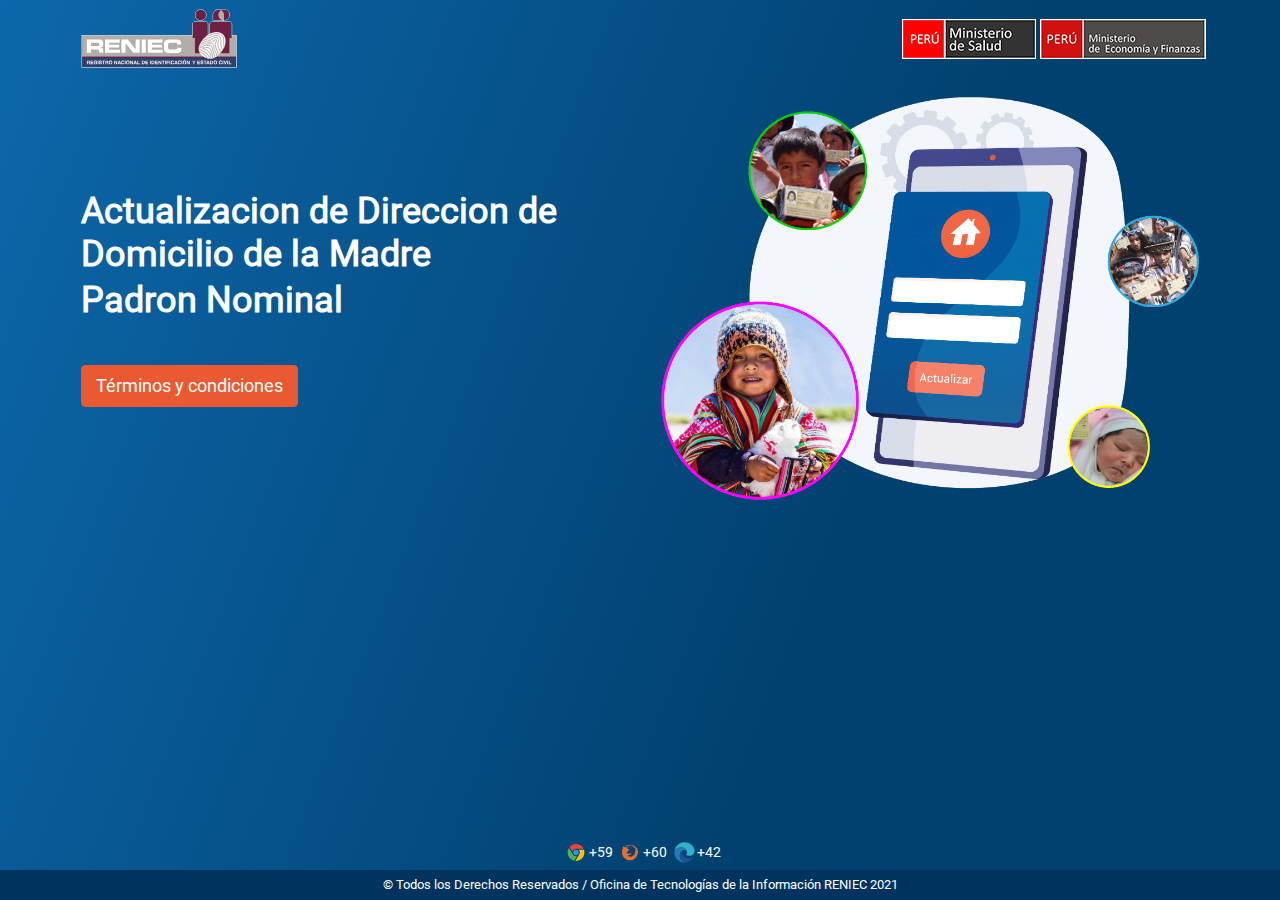
==== index.html @ 808f1bdc "create proyect" ====
<!DOCTYPE html>
<html lang="es">
<head>
    <meta charset="UTF-8">
    <meta name="viewport" content="width=device-width, initial-scale=1, shrink-to-fit=no">
    <meta http-equiv="X-UA-Compatible" content="ie=edge">
    <meta name="description" content="Sistema de Control de Audiencias virtual">
    <title>RENIEC | Desbloqueo de PIN del DNIe</title>
    <link rel="shortcut icon" href="assets/img/favicon.ico" type="image/x-icon">
    <link rel="stylesheet" href="assets/bootstrap-5.0.2/css/bootstrap.min.css">
    <link rel="stylesheet" href="assets/font/css/font-awesome.min.css">
    <link rel="stylesheet" href="assets/style/helper/all.css">
    <link rel="stylesheet" href="assets/style/style.css">
    <script src="assets/bootstrap-5.0.2/js/bootstrap.min.js"></script>
</head>
<body>
<svg version="1.1" xmlns="http://www.w3.org/2000/svg" xmlns:xlink="http://www.w3.org/1999/xlink" style="display:none;">
    <symbol id="logo" viewBox="0 0 158.208 60">
        <g>
            <path fill="none" stroke="#FFFFFF" stroke-width="0.9516" stroke-miterlimit="10" d="M144.859,6.102
                c0-2.949-2.426-5.341-5.416-5.341s-5.439,2.392-5.415,5.341c0.015,1.89,0.067,2.785,0.067,5.279l10.742-0.002
                C144.837,9.447,144.859,8.773,144.859,6.102z M150.469,6.041c0-2.95-2.423-5.34-5.415-5.34s-5.415,2.391-5.415,5.34
                s2.423,5.34,5.415,5.34S150.469,8.99,150.469,6.041z"></path>

            <ellipse fill="none" stroke="#FFFFFF" stroke-width="0.9516" stroke-miterlimit="10" cx="121.423" cy="6.176" rx="5.415" ry="5.34"></ellipse>
            <path fill="none" stroke="#FFFFFF" stroke-width="0.9516" stroke-miterlimit="10" d="M126.152,13.111l0.138-0.005
                c1.284,0,2.323,1.026,2.323,2.293c0,0.125-0.008,0.249-0.027,0.369v11.44l2.299-1.493V15.581c-0.006-0.063-0.008-0.128-0.008-0.191
                c0-1.268,1.041-2.294,2.326-2.294c0.072,0,0.146,0.004,0.22,0.01l17.061-0.008c1.302,0.034,2.344,1.092,2.344,2.385v14.113h-2.296
                l-0.018,15.368l-34.941-0.01V29.532h-2.31v-13.79c-0.008-0.082-0.013-0.166-0.013-0.249c0-0.112-0.001-0.222,0.013-0.332
                c0.16-1.127,1.131-2.003,2.31-2.047L126.152,13.111z"></path>

            <rect x="0.968" y="26.897" fill="none" stroke="#FFFFFF" stroke-width="0.7196" stroke-miterlimit="10" width="156.509" height="32.352"></rect>
            <rect x="1.178" y="49.816" fill-rule="evenodd" clip-rule="evenodd" fill="#2E406B" width="156.083" height="9.272"></rect>
            <rect x="1.177" y="27.119" fill-rule="evenodd" clip-rule="evenodd" fill="#B2ADA8" width="156.09" height="21.373"></rect>
            <path fill-rule="evenodd" clip-rule="evenodd" fill="#FFFFFF" d="M6.012,56.057H6.76v-1.411h0.789c0.565,0,0.596,0.192,0.596,0.683
                c0,0.371,0.031,0.557,0.082,0.729h0.845v-0.096c-0.164-0.061-0.164-0.189-0.164-0.717c0-0.672-0.162-0.784-0.463-0.915
                c0.362-0.12,0.565-0.46,0.565-0.856c0-0.311-0.178-1.02-1.15-1.02H6.012V56.057z M6.76,54.039v-0.964h0.951
                c0.449,0,0.535,0.282,0.535,0.472c0,0.355-0.194,0.492-0.59,0.492H6.76z"></path>
            <polygon fill-rule="evenodd" clip-rule="evenodd" fill="#FFFFFF" points="12.357,53.091 10.419,53.091 10.419,53.848
                12.201,53.848 12.201,54.484 10.419,54.484 10.419,55.418 12.444,55.418 12.444,56.057 9.67,56.057 9.67,52.453 12.357,52.453 	"></polygon>
            <path fill-rule="evenodd" clip-rule="evenodd" fill="#FFFFFF" d="M14.764,54.115h1.527v1.941h-0.509l-0.077-0.453
                c-0.192,0.222-0.473,0.548-1.14,0.548c-0.88,0-1.68-0.622-1.68-1.888c0-0.983,0.555-1.91,1.787-1.905
                c1.119,0,1.563,0.717,1.603,1.215h-0.762c0-0.142-0.26-0.593-0.8-0.593c-0.543,0-1.048,0.371-1.048,1.293
                c0,0.986,0.543,1.24,1.063,1.24c0.169,0,0.728-0.065,0.886-0.793h-0.851V54.115z"></path>
            <rect x="16.932" y="52.453" fill-rule="evenodd" clip-rule="evenodd" fill="#FFFFFF" width="0.764" height="3.604"></rect>
            <path fill-rule="evenodd" clip-rule="evenodd" fill="#FFFFFF" d="M18.937,54.948c0.006,0.199,0.107,0.581,0.774,0.581
                c0.361,0,0.763-0.085,0.763-0.468c0-0.281-0.274-0.356-0.661-0.445l-0.392-0.091c-0.591-0.136-1.161-0.267-1.161-1.059
                c0-0.402,0.219-1.108,1.405-1.108c1.119,0,1.419,0.722,1.424,1.163h-0.732c-0.021-0.159-0.082-0.541-0.748-0.541
                c-0.291,0-0.636,0.104-0.636,0.431c0,0.28,0.234,0.342,0.387,0.377l0.89,0.215c0.499,0.122,0.957,0.321,0.957,0.969
                c0,1.085-1.119,1.18-1.439,1.18c-1.333,0-1.562-0.757-1.562-1.203H18.937z"></path>
            <polygon fill-rule="evenodd" clip-rule="evenodd" fill="#FFFFFF" points="23.324,56.057 22.56,56.057 22.56,53.091 21.456,53.091
                21.456,52.453 24.428,52.453 24.428,53.091 23.324,53.091 	"></polygon>
            <path fill-rule="evenodd" clip-rule="evenodd" fill="#FFFFFF" d="M24.866,56.057h0.748v-1.411h0.789
                c0.564,0,0.596,0.192,0.596,0.683c0,0.371,0.031,0.557,0.082,0.729h0.844v-0.096c-0.164-0.061-0.164-0.189-0.164-0.717
                c0-0.672-0.163-0.784-0.463-0.915c0.361-0.12,0.565-0.46,0.565-0.856c0-0.311-0.178-1.02-1.15-1.02h-1.847V56.057z M25.614,54.039
                v-0.964h0.952c0.448,0,0.534,0.282,0.534,0.472c0,0.355-0.193,0.492-0.59,0.492H25.614z"></path>
            <path fill-rule="evenodd" clip-rule="evenodd" fill="#FFFFFF" d="M28.259,54.255c0,1.691,1.273,1.896,1.755,1.896
                c0.484,0,1.757-0.205,1.757-1.896s-1.273-1.896-1.757-1.896C29.532,52.358,28.259,52.563,28.259,54.255 M29.022,54.255
                c0-1.01,0.581-1.26,0.992-1.26c0.413,0,0.992,0.25,0.992,1.26s-0.579,1.259-0.992,1.259C29.603,55.514,29.022,55.265,29.022,54.255
                z"></path>
            <polygon fill-rule="evenodd" clip-rule="evenodd" fill="#FFFFFF" points="35.995,52.453 36.707,52.453 36.707,56.057
                35.944,56.057 34.453,53.488 34.442,53.488 34.442,56.057 33.729,56.057 33.729,52.453 34.534,52.453 35.984,54.962 35.995,54.962
                    "></polygon>
            <path fill-rule="evenodd" clip-rule="evenodd" fill="#FFFFFF" d="M38.197,55.313h1.35l0.233,0.744h0.83l-1.288-3.604h-0.88
                l-1.304,3.604h0.805L38.197,55.313z M38.869,53.265h0.01l0.453,1.427h-0.932L38.869,53.265z"></path>
            <path fill-rule="evenodd" clip-rule="evenodd" fill="#FFFFFF" d="M43.209,53.631c-0.061-0.215-0.178-0.622-0.809-0.622
                c-0.366,0-0.906,0.241-0.906,1.261c0,0.647,0.26,1.23,0.906,1.23c0.422,0,0.717-0.235,0.809-0.678h0.763
                c-0.152,0.781-0.672,1.329-1.587,1.329c-0.972,0-1.669-0.646-1.669-1.893c0-1.26,0.737-1.9,1.678-1.9
                c1.096,0,1.538,0.742,1.578,1.272H43.209z"></path>
            <rect x="44.477" y="52.453" fill-rule="evenodd" clip-rule="evenodd" fill="#FFFFFF" width="0.764" height="3.604"></rect>
            <path fill-rule="evenodd" clip-rule="evenodd" fill="#FFFFFF" d="M45.774,54.255c0,1.691,1.272,1.896,1.756,1.896
                c0.482,0,1.756-0.205,1.756-1.896s-1.274-1.896-1.756-1.896C47.046,52.358,45.774,52.563,45.774,54.255 M46.538,54.255
                c0-1.01,0.579-1.26,0.993-1.26c0.413,0,0.992,0.25,0.992,1.26s-0.579,1.259-0.992,1.259C47.117,55.514,46.538,55.265,46.538,54.255
                z"></path>
            <polygon fill-rule="evenodd" clip-rule="evenodd" fill="#FFFFFF" points="52.109,52.453 52.822,52.453 52.822,56.057
                52.059,56.057 50.568,53.488 50.558,53.488 50.558,56.057 49.845,56.057 49.845,52.453 50.65,52.453 52.1,54.962 52.109,54.962
                "></polygon>
            <path fill-rule="evenodd" clip-rule="evenodd" fill="#FFFFFF" d="M54.313,55.313h1.348l0.234,0.744h0.83l-1.287-3.604h-0.88
                l-1.301,3.604h0.803L54.313,55.313z M54.985,53.265h0.009l0.452,1.427h-0.931L54.985,53.265z"></path>
            <polygon fill-rule="evenodd" clip-rule="evenodd" fill="#FFFFFF" points="57.961,55.402 59.779,55.402 59.779,56.057
                57.198,56.057 57.198,52.453 57.961,52.453 	"></polygon>
            <path fill-rule="evenodd" clip-rule="evenodd" fill="#FFFFFF" d="M61.691,56.057h1.583c1.206,0,1.517-1.114,1.517-1.887
                c0-0.682-0.255-1.717-1.487-1.717h-1.613V56.057z M62.439,53.075h0.733c0.326,0,0.839,0.087,0.839,1.149
                c0,0.593-0.208,1.21-0.829,1.21h-0.744V53.075z"></path>
            <polygon fill-rule="evenodd" clip-rule="evenodd" fill="#FFFFFF" points="68.037,53.091 66.097,53.091 66.097,53.848
                67.878,53.848 67.878,54.484 66.097,54.484 66.097,55.418 68.123,55.418 68.123,56.057 65.351,56.057 65.351,52.453 68.037,52.453
                    "></polygon>
            <rect x="70.067" y="52.453" fill-rule="evenodd" clip-rule="evenodd" fill="#FFFFFF" width="0.763" height="3.604"></rect>
            <path fill-rule="evenodd" clip-rule="evenodd" fill="#FFFFFF" d="M71.527,56.057h1.584c1.205,0,1.515-1.114,1.515-1.887
                c0-0.682-0.254-1.717-1.486-1.717h-1.613V56.057z M72.275,53.075h0.732c0.327,0,0.841,0.087,0.841,1.149
                c0,0.593-0.209,1.21-0.829,1.21h-0.744V53.075z"></path>
            <polygon fill-rule="evenodd" clip-rule="evenodd" fill="#FFFFFF" points="77.873,53.091 75.935,53.091 75.935,53.848
                77.715,53.848 77.715,54.484 75.935,54.484 75.935,55.418 77.959,55.418 77.959,56.057 75.187,56.057 75.187,52.453 77.873,52.453
                    "></polygon>
            <polygon fill-rule="evenodd" clip-rule="evenodd" fill="#FFFFFF" points="80.794,52.453 81.506,52.453 81.506,56.057
                80.743,56.057 79.25,53.488 79.242,53.488 79.242,56.057 78.53,56.057 78.53,52.453 79.333,52.453 80.785,54.962 80.794,54.962
                "></polygon>
            <polygon fill-rule="evenodd" clip-rule="evenodd" fill="#FFFFFF" points="83.777,56.057 83.012,56.057 83.012,53.091
                81.909,53.091 81.909,52.453 84.879,52.453 84.879,53.091 83.777,53.091 	"></polygon>
            <rect x="85.255" y="52.453" fill-rule="evenodd" clip-rule="evenodd" fill="#FFFFFF" width="0.765" height="3.604"></rect>
            <polygon fill-rule="evenodd" clip-rule="evenodd" fill="#FFFFFF" points="87.48,56.057 86.716,56.057 86.716,52.453 89.317,52.453
                89.317,53.091 87.48,53.091 87.48,53.902 89.088,53.902 89.088,54.54 87.48,54.54 	"></polygon>
            <rect x="89.75" y="52.453" fill-rule="evenodd" clip-rule="evenodd" fill="#FFFFFF" width="0.764" height="3.604"></rect>
            <path fill-rule="evenodd" clip-rule="evenodd" fill="#FFFFFF" d="M93.541,53.631c-0.06-0.215-0.179-0.622-0.809-0.622
                c-0.366,0-0.905,0.241-0.905,1.261c0,0.647,0.26,1.23,0.905,1.23c0.421,0,0.719-0.235,0.809-0.678h0.765
                c-0.155,0.781-0.674,1.329-1.59,1.329c-0.97,0-1.668-0.646-1.668-1.893c0-1.26,0.737-1.9,1.679-1.9
                c1.094,0,1.537,0.742,1.579,1.272H93.541z"></path>
            <path fill-rule="evenodd" clip-rule="evenodd" fill="#FFFFFF" d="M95.642,55.313h1.348l0.236,0.744h0.828l-1.287-3.604h-0.881
                l-1.303,3.604h0.804L95.642,55.313z M96.314,53.265h0.011l0.45,1.427h-0.93L96.314,53.265z"></path>
            <path fill-rule="evenodd" clip-rule="evenodd" fill="#FFFFFF" d="M100.654,53.631c-0.062-0.215-0.178-0.622-0.809-0.622
                c-0.366,0-0.906,0.241-0.906,1.261c0,0.647,0.261,1.23,0.906,1.23c0.422,0,0.719-0.235,0.809-0.678h0.764
                c-0.152,0.781-0.671,1.329-1.588,1.329c-0.972,0-1.67-0.646-1.67-1.893c0-1.26,0.74-1.9,1.681-1.9c1.095,0,1.536,0.742,1.577,1.272
                H100.654z"></path>
            <rect x="101.921" y="52.453" fill-rule="evenodd" clip-rule="evenodd" fill="#FFFFFF" width="0.762" height="3.604"></rect>
            <path fill-rule="evenodd" clip-rule="evenodd" fill="#FFFFFF" d="M105.941,51.358h-0.782l-0.479,0.734h0.515L105.941,51.358z
                 M103.22,54.255c0,1.691,1.271,1.896,1.754,1.896c0.483,0,1.756-0.205,1.756-1.896s-1.272-1.896-1.756-1.896
                C104.492,52.358,103.22,52.563,103.22,54.255z M103.984,54.255c0-1.01,0.577-1.26,0.99-1.26c0.412,0,0.991,0.25,0.991,1.26
                s-0.579,1.259-0.991,1.259C104.561,55.514,103.984,55.265,103.984,54.255z"></path>
            <polygon fill-rule="evenodd" clip-rule="evenodd" fill="#FFFFFF" points="109.554,52.453 110.267,52.453 110.267,56.057
                109.503,56.057 108.013,53.488 108,53.488 108,56.057 107.29,56.057 107.29,52.453 108.093,52.453 109.542,54.962 109.554,54.962
                "></polygon>
            <polygon fill-rule="evenodd" clip-rule="evenodd" fill="#FFFFFF" points="114.888,56.057 114.125,56.057 114.125,54.696
                112.86,52.453 113.762,52.453 114.521,54.019 115.244,52.453 116.109,52.453 114.888,54.705 	"></polygon>
            <polygon fill-rule="evenodd" clip-rule="evenodd" fill="#FFFFFF" points="120.637,53.091 118.699,53.091 118.699,53.848
                120.48,53.848 120.48,54.484 118.699,54.484 118.699,55.418 120.722,55.418 120.722,56.057 117.951,56.057 117.951,52.453
                120.637,52.453 	"></polygon>
            <path fill-rule="evenodd" clip-rule="evenodd" fill="#FFFFFF" d="M121.872,54.948c0.006,0.199,0.108,0.581,0.775,0.581
                c0.361,0,0.763-0.085,0.763-0.468c0-0.281-0.275-0.356-0.66-0.445l-0.394-0.091c-0.59-0.136-1.159-0.267-1.159-1.059
                c0-0.402,0.219-1.108,1.403-1.108c1.121,0,1.421,0.722,1.425,1.163h-0.731c-0.021-0.159-0.081-0.541-0.748-0.541
                c-0.291,0-0.636,0.104-0.636,0.431c0,0.28,0.232,0.342,0.386,0.377l0.891,0.215c0.499,0.122,0.957,0.321,0.957,0.969
                c0,1.085-1.12,1.18-1.44,1.18c-1.334,0-1.563-0.757-1.563-1.203H121.872z"></path>
            <polygon fill-rule="evenodd" clip-rule="evenodd" fill="#FFFFFF" points="126.261,56.057 125.497,56.057 125.497,53.091
                124.392,53.091 124.392,52.453 127.363,52.453 127.363,53.091 126.261,53.091 	"></polygon>
            <path fill-rule="evenodd" clip-rule="evenodd" fill="#FFFFFF" d="M128.118,55.313h1.35l0.233,0.744h0.83l-1.29-3.604h-0.88
                l-1.303,3.604h0.804L128.118,55.313z M128.788,53.265h0.011l0.453,1.427h-0.931L128.788,53.265z"></path>
            <path fill-rule="evenodd" clip-rule="evenodd" fill="#FFFFFF" d="M131.002,56.057h1.582c1.206,0,1.517-1.114,1.517-1.887
                c0-0.682-0.255-1.717-1.485-1.717h-1.613V56.057z M131.75,53.075h0.733c0.326,0,0.839,0.087,0.839,1.149
                c0,0.593-0.209,1.21-0.831,1.21h-0.741V53.075z"></path>
            <path fill-rule="evenodd" clip-rule="evenodd" fill="#FFFFFF" d="M134.499,54.255c0,1.691,1.272,1.896,1.755,1.896
                c0.483,0,1.755-0.205,1.755-1.896s-1.271-1.896-1.755-1.896C135.771,52.358,134.499,52.563,134.499,54.255 M135.263,54.255
                c0-1.01,0.58-1.26,0.99-1.26c0.413,0,0.993,0.25,0.993,1.26s-0.58,1.259-0.993,1.259C135.843,55.514,135.263,55.265,135.263,54.255
                z"></path>
            <path fill-rule="evenodd" clip-rule="evenodd" fill="#FFFFFF" d="M142.333,53.631c-0.061-0.215-0.177-0.622-0.807-0.622
                c-0.369,0-0.907,0.241-0.907,1.261c0,0.647,0.261,1.23,0.907,1.23c0.422,0,0.715-0.235,0.807-0.678h0.763
                c-0.151,0.781-0.67,1.329-1.585,1.329c-0.974,0-1.669-0.646-1.669-1.893c0-1.26,0.737-1.9,1.679-1.9
                c1.094,0,1.537,0.742,1.575,1.272H142.333z"></path>
            <rect x="143.602" y="52.453" fill-rule="evenodd" clip-rule="evenodd" fill="#FFFFFF" width="0.763" height="3.604"></rect>
            <polygon fill-rule="evenodd" clip-rule="evenodd" fill="#FFFFFF" points="147.18,52.453 147.973,52.453 146.732,56.057
                146.002,56.057 144.771,52.453 145.59,52.453 146.375,55.182 146.384,55.182 	"></polygon>
            <rect x="148.379" y="52.453" fill-rule="evenodd" clip-rule="evenodd" fill="#FFFFFF" width="0.765" height="3.604"></rect>
            <polygon fill-rule="evenodd" clip-rule="evenodd" fill="#FFFFFF" points="150.604,55.402 152.419,55.402 152.419,56.057
                149.84,56.057 149.84,52.453 150.604,52.453 	"></polygon>
            <path fill-rule="evenodd" clip-rule="evenodd" fill="#FFFFFF" d="M5.924,44.52H10.1v-3.487h6.563c1.298,0,1.712,0.464,1.712,1.873
                v1.614h4.175v-2.281c0-2.207-1.034-2.744-2.276-2.969v-0.036c1.918-0.445,2.331-1.503,2.331-3.301v-0.854
                c0-2.41-0.863-3.986-4.08-3.986H5.924V44.52z M10.1,34.43h6.525c1.317,0,1.918,0.223,1.918,1.41v0.444
                c0,0.965-0.413,1.41-1.542,1.41H10.1V34.43z"></path>
            <polygon fill-rule="evenodd" clip-rule="evenodd" fill="#FFFFFF" points="24.392,31.092 39.286,31.092 39.286,34.207
                28.567,34.207 28.567,36.358 38.722,36.358 38.722,39.14 28.567,39.14 28.567,41.292 39.531,41.292 39.531,44.52 24.392,44.52 	"></polygon>
            <polygon fill-rule="evenodd" clip-rule="evenodd" fill="#FFFFFF" points="41.017,31.092 47.486,31.092 55.328,40.848
                55.366,40.848 55.366,31.092 59.542,31.092 59.542,44.52 53.072,44.52 45.229,34.764 45.191,34.764 45.191,44.52 41.017,44.52 	"></polygon>
            <rect x="61.553" y="31.092" fill-rule="evenodd" clip-rule="evenodd" fill="#FFFFFF" width="4.175" height="13.428"></rect>
            <polygon fill-rule="evenodd" clip-rule="evenodd" fill="#FFFFFF" points="67.739,31.092 82.634,31.092 82.634,34.207
                71.915,34.207 71.915,36.358 82.071,36.358 82.071,39.14 71.915,39.14 71.915,41.292 82.88,41.292 82.88,44.52 67.739,44.52 	"></polygon>
            <path fill-rule="evenodd" clip-rule="evenodd" fill="#FFFFFF" d="M84.065,35.804c0-3.934,2.237-4.86,5.998-4.86h4.909
                c5.942,0,6.715,1.261,6.675,5.063h-4.174v-0.37c0-0.964-0.715-1.243-1.954-1.243h-4.553c-2.199,0-2.613,1.021-2.613,2.688v1.448
                c0,1.947,0.414,2.688,2.388,2.688h4.456c1.882,0,2.445-0.185,2.445-1.854h4.175v1.261c0,2.265-0.826,4.043-5.02,4.043h-6.734
                c-3.761,0-5.998-0.926-5.998-4.857V35.804z"></path>
            <rect x="1.177" y="48.492" fill-rule="evenodd" clip-rule="evenodd" fill="#6E2042" width="156.086" height="1.332"></rect>
            <path fill-rule="evenodd" clip-rule="evenodd" fill="#6E2042" d="M144.816,6.102c0-2.949-2.425-5.341-5.414-5.341
                c-2.99,0-5.438,2.392-5.416,5.341c0.014,1.89,0.066,2.785,0.066,5.279l10.743-0.002C144.795,9.447,144.816,8.773,144.816,6.102
                 M150.428,6.041c0-2.95-2.425-5.34-5.415-5.34c-2.989,0-5.417,2.391-5.417,5.34s2.428,5.34,5.417,5.34
                C148.003,11.381,150.428,8.99,150.428,6.041z"></path>
            <path fill-rule="evenodd" clip-rule="evenodd" fill="#B2ADA8" d="M144.816,6.102c0-1.939-1.052-3.63-2.62-4.565h-0.077
                c-1.513,0.947-2.522,2.606-2.522,4.504c0,2.784,2.163,5.056,4.919,5.305h0.28C144.795,9.441,144.816,8.757,144.816,6.102z"></path>
            <path fill-rule="evenodd" clip-rule="evenodd" fill="#6E2042" d="M115.98,6.176c0-2.949,2.424-5.34,5.416-5.34
                c2.99,0,5.414,2.391,5.414,5.34c0,2.95-2.424,5.341-5.414,5.341C118.404,11.517,115.98,9.126,115.98,6.176"></path>
            <path fill-rule="evenodd" clip-rule="evenodd" fill="#6E2042" d="M126.123,13.111l0.14-0.005c1.283,0,2.324,1.026,2.324,2.293
                c0,0.125-0.01,0.249-0.03,0.369v10.875l2.298-1.494v-9.569c-0.004-0.063-0.006-0.128-0.006-0.191c0-1.268,1.039-2.294,2.323-2.294
                c0.074,0,0.149,0.004,0.223,0.01l17.06-0.008c1.302,0.034,2.346,1.092,2.346,2.385l-0.001,14.113h-2.296l-0.018,15.368
                l-34.944-0.01V29.532h-2.306v-13.79c-0.009-0.082-0.013-0.166-0.013-0.249c0-0.112-0.003-0.222,0.013-0.332
                c0.157-1.127,1.131-2.003,2.306-2.047L126.123,13.111z"></path>
            <path fill-rule="evenodd" clip-rule="evenodd" fill="#FFFFFF" d="M125.151,29.257c5.611-6.151,13.908-7.808,18.529-3.703
                c4.621,4.107,3.817,12.422-1.799,18.574c-5.613,6.15-11.86,9.09-18.528,3.702C116.337,42.167,119.538,35.41,125.151,29.257"></path>
            <g>
                <path fill-rule="evenodd" clip-rule="evenodd" fill="#B2ADA8" d="M136.571,39.763v-0.004l0.081,0.276l0.084,0.274l0.091,0.266
                    l0.09,0.263l0.094,0.256l0.095,0.254l0.098,0.248l0.1,0.246l0.099,0.24l0.099,0.238l0.099,0.235l0.098,0.233l0.096,0.23
                    l0.094,0.231l0.091,0.229l0.088,0.228l0.084,0.226l0.081,0.228l0.077,0.227l0.072,0.229l0.068,0.227l0.061,0.228l0.058,0.232
                    l0.05,0.234l0.042,0.235l0.037,0.236l0.027,0.243l0.021,0.244l0.013,0.252l0.002,0.256v0.131c0.303-0.251,0.602-0.511,0.903-0.782
                    l-0.016-0.19l-0.034-0.271l-0.039-0.266l-0.045-0.264l-0.058-0.259l-0.062-0.254l-0.068-0.25l-0.07-0.249l-0.078-0.242
                    l-0.082-0.242l-0.088-0.239l-0.088-0.241l-0.094-0.235l-0.096-0.235l-0.094-0.236l-0.099-0.234l-0.096-0.234l-0.1-0.234
                    l-0.096-0.236l-0.097-0.238l-0.096-0.237l-0.095-0.241l-0.094-0.243l-0.088-0.245l-0.088-0.247l-0.082-0.254l-0.081-0.255
                    l-0.076-0.261v-0.005L136.571,39.763z"></path>
                <polygon fill-rule="evenodd" clip-rule="evenodd" fill="#B2ADA8" points="135.638,34.914 135.638,34.914 135.611,35.098
                    135.591,35.276 135.579,35.456 135.573,35.632 135.569,35.804 135.573,35.974 135.582,36.141 135.598,36.309 135.613,36.47
                    135.635,36.631 135.66,36.788 135.69,36.945 135.722,37.098 135.761,37.252 135.798,37.399 135.838,37.549 135.881,37.696
                    135.924,37.84 135.972,37.983 136.017,38.124 136.064,38.267 136.115,38.405 136.164,38.545 136.212,38.681 136.259,38.817
                    136.308,38.953 136.355,39.09 136.401,39.226 136.447,39.358 136.489,39.494 136.533,39.627 136.571,39.763 137.464,39.512
                    137.421,39.366 137.375,39.222 137.33,39.077 137.279,38.935 137.234,38.796 137.183,38.657 137.136,38.518 137.087,38.38
                    137.039,38.243 136.992,38.106 136.944,37.973 136.899,37.84 136.854,37.705 136.812,37.572 136.77,37.439 136.732,37.306
                    136.694,37.172 136.66,37.037 136.631,36.902 136.602,36.769 136.575,36.636 136.553,36.497 136.535,36.36 136.517,36.222
                    136.507,36.084 136.5,35.94 136.498,35.801 136.498,35.654 136.503,35.507 136.516,35.361 136.533,35.207 136.553,35.053 		"></polygon>
                <polygon fill-rule="evenodd" clip-rule="evenodd" fill="#B2ADA8" points="137.05,31.985 137.05,31.985 137.087,32.056
                    137.115,32.119 137.136,32.171 137.145,32.222 137.148,32.269 137.148,32.316 137.141,32.366 137.128,32.419 137.106,32.477
                    137.08,32.538 137.046,32.605 137.002,32.678 136.952,32.755 136.892,32.833 136.831,32.916 136.762,33.002 136.689,33.09
                    136.613,33.183 136.533,33.276 136.451,33.377 136.369,33.478 136.284,33.585 136.202,33.691 136.121,33.805 136.041,33.925
                    135.961,34.048 135.89,34.176 135.823,34.312 135.763,34.453 135.711,34.601 135.667,34.754 135.638,34.914 136.553,35.053
                    136.571,34.962 136.597,34.869 136.631,34.78 136.667,34.688 136.713,34.6 136.764,34.507 136.82,34.415 136.882,34.324
                    136.948,34.231 137.019,34.139 137.092,34.048 137.17,33.952 137.249,33.86 137.328,33.767 137.409,33.67 137.49,33.57
                    137.569,33.471 137.646,33.371 137.717,33.267 137.79,33.158 137.858,33.046 137.918,32.929 137.971,32.805 138.016,32.674
                    138.05,32.536 138.072,32.393 138.078,32.247 138.063,32.097 138.033,31.943 137.986,31.793 137.917,31.644 137.833,31.501 		"></polygon>
                <polygon fill-rule="evenodd" clip-rule="evenodd" fill="#B2ADA8" points="133.565,33.574 133.651,33.535 133.799,33.449
                    133.946,33.359 134.093,33.263 134.24,33.163 134.382,33.062 134.528,32.958 134.671,32.854 134.814,32.752 134.953,32.647
                    135.093,32.542 135.23,32.441 135.366,32.348 135.5,32.254 135.629,32.165 135.757,32.086 135.881,32.007 136,31.941
                    136.115,31.88 136.223,31.83 136.325,31.787 136.421,31.758 136.505,31.735 136.581,31.724 136.646,31.72 136.703,31.722
                    136.753,31.731 136.796,31.743 136.84,31.764 136.886,31.796 136.934,31.84 136.99,31.901 137.05,31.985 137.833,31.501
                    137.723,31.343 137.598,31.201 137.459,31.079 137.309,30.978 137.15,30.898 136.982,30.843 136.81,30.811 136.642,30.802
                    136.475,30.813 136.314,30.842 136.156,30.881 136.002,30.933 135.849,30.993 135.701,31.063 135.551,31.14 135.404,31.224
                    135.259,31.312 135.114,31.406 134.97,31.503 134.828,31.603 134.682,31.707 134.542,31.809 134.398,31.912 134.257,32.016
                    134.119,32.12 133.98,32.222 133.844,32.319 133.71,32.414 133.574,32.504 133.445,32.588 133.317,32.669 133.193,32.741
                    133.279,32.703 		"></polygon>
                <path fill-rule="evenodd" clip-rule="evenodd" fill="#B2ADA8" d="M122.963,31.861l0.257,0.17l0.319,0.205l0.317,0.191l0.318,0.186
                    l0.317,0.175l0.317,0.167l0.318,0.159l0.318,0.146l0.323,0.137l0.322,0.129l0.325,0.118l0.325,0.108l0.331,0.094l0.331,0.086
                    l0.332,0.075l0.338,0.063l0.341,0.052l0.343,0.041l0.345,0.028l0.35,0.015l0.349,0.007l0.356-0.009l0.361-0.019l0.366-0.031
                    l0.367-0.046l0.373-0.058l0.378-0.068l0.382-0.082l0.387-0.099l0.394-0.108l0.399-0.12l-0.286-0.871l-0.374,0.115l-0.368,0.102
                    l-0.36,0.089l-0.358,0.078l-0.348,0.063l-0.345,0.053l-0.341,0.041l-0.332,0.029l-0.326,0.019l-0.325,0.005l-0.323-0.002
                    l-0.316-0.016l-0.313-0.025l-0.31-0.037l-0.308-0.048l-0.303-0.057l-0.308-0.068l-0.3-0.077l-0.3-0.089l-0.3-0.098l-0.298-0.109
                    l-0.299-0.116l-0.295-0.129l-0.298-0.136l-0.297-0.146l-0.3-0.157l-0.3-0.165l-0.299-0.176l-0.301-0.184l-0.301-0.191
                    l-0.201-0.133C123.339,31.377,123.149,31.618,122.963,31.861"></path>
                <path fill-rule="evenodd" clip-rule="evenodd" fill="#B2ADA8" d="M123.731,33.28L123.731,33.28l-0.048-0.038l-0.046-0.034
                    l-0.046-0.033l-0.05-0.034l-0.051-0.031l-0.054-0.035l-0.057-0.033l-0.059-0.035l-0.061-0.035l-0.063-0.036l-0.065-0.036
                    l-0.063-0.039l-0.067-0.038l-0.064-0.036l-0.069-0.037l-0.069-0.038l-0.067-0.038l-0.064-0.038l-0.067-0.037l-0.063-0.035
                    l-0.063-0.035h-0.002c-0.181,0.251-0.354,0.503-0.524,0.755l0.058,0.032l0.066,0.039l0.066,0.038l0.067,0.037l0.068,0.039
                    l0.069,0.038l0.066,0.037l0.066,0.04l0.068,0.037l0.063,0.035l0.066,0.034l0.061,0.036l0.057,0.035l0.056,0.031l0.051,0.03
                    l0.051,0.03l0.041,0.027l0.039,0.024l0.034,0.021l0.027,0.018l0.015,0.013l0.005,0.006L123.731,33.28z"></path>
                <polygon fill-rule="evenodd" clip-rule="evenodd" fill="#B2ADA8" points="130.365,34.931 130.367,34.931 130.054,34.975
                    129.757,35.014 129.476,35.048 129.204,35.081 128.947,35.11 128.696,35.136 128.458,35.154 128.233,35.169 128.017,35.179
                    127.809,35.182 127.607,35.182 127.415,35.173 127.228,35.16 127.049,35.141 126.875,35.112 126.702,35.08 126.536,35.04
                    126.37,34.992 126.204,34.938 126.039,34.874 125.87,34.803 125.702,34.722 125.53,34.628 125.354,34.527 125.172,34.415
                    124.987,34.291 124.796,34.155 124.599,34.007 124.393,33.844 124.182,33.67 123.959,33.483 123.731,33.28 123.109,33.961
                    123.351,34.171 123.583,34.367 123.808,34.552 124.029,34.727 124.245,34.889 124.457,35.039 124.664,35.179 124.871,35.308
                    125.076,35.429 125.278,35.534 125.482,35.634 125.684,35.719 125.887,35.799 126.092,35.866 126.299,35.926 126.507,35.976
                    126.717,36.016 126.93,36.048 127.145,36.068 127.363,36.085 127.585,36.094 127.813,36.097 128.044,36.091 128.284,36.081
                    128.53,36.066 128.78,36.046 129.04,36.02 129.309,35.991 129.587,35.958 129.879,35.921 130.179,35.88 130.492,35.838
                    130.494,35.838 		"></polygon>
                <polygon fill-rule="evenodd" clip-rule="evenodd" fill="#B2ADA8" points="133.988,35.516 133.988,35.516 133.906,35.416
                    133.818,35.318 133.727,35.23 133.63,35.149 133.533,35.074 133.43,35.008 133.325,34.948 133.216,34.897 133.107,34.853
                    132.994,34.815 132.883,34.783 132.767,34.759 132.655,34.739 132.542,34.727 132.423,34.717 132.31,34.711 132.198,34.709
                    132.08,34.714 131.964,34.719 131.847,34.727 131.727,34.737 131.61,34.749 131.491,34.765 131.37,34.78 131.249,34.797
                    131.126,34.815 131.002,34.832 130.878,34.854 130.751,34.874 130.623,34.892 130.494,34.913 130.365,34.931 130.494,35.838
                    130.631,35.818 130.764,35.799 130.894,35.777 131.02,35.756 131.145,35.739 131.264,35.721 131.383,35.701 131.497,35.686
                    131.607,35.671 131.714,35.659 131.818,35.647 131.92,35.64 132.017,35.632 132.11,35.627 132.2,35.627 132.29,35.628
                    132.372,35.63 132.447,35.636 132.52,35.645 132.591,35.657 132.657,35.672 132.721,35.688 132.78,35.707 132.837,35.731
                    132.893,35.757 132.944,35.79 132.995,35.819 133.046,35.857 133.097,35.903 133.146,35.949 133.198,36.005 133.246,36.067 		"></polygon>
                <polygon fill-rule="evenodd" clip-rule="evenodd" fill="#B2ADA8" points="136.076,41.792 136.076,41.793 135.978,41.548
                    135.888,41.31 135.805,41.079 135.735,40.857 135.669,40.64 135.611,40.428 135.558,40.222 135.511,40.021 135.468,39.822
                    135.428,39.63 135.392,39.439 135.36,39.251 135.326,39.066 135.294,38.883 135.263,38.7 135.231,38.518 135.196,38.338
                    135.16,38.157 135.123,37.975 135.082,37.794 135.033,37.611 134.981,37.429 134.92,37.243 134.856,37.059 134.78,36.871
                    134.698,36.685 134.605,36.494 134.504,36.301 134.392,36.108 134.268,35.914 134.134,35.716 133.988,35.516 133.246,36.067
                    133.375,36.24 133.491,36.411 133.599,36.577 133.692,36.742 133.776,36.901 133.854,37.062 133.922,37.218 133.984,37.376
                    134.042,37.532 134.091,37.69 134.138,37.848 134.179,38.009 134.218,38.172 134.252,38.336 134.285,38.506 134.317,38.679
                    134.35,38.854 134.378,39.033 134.412,39.22 134.444,39.408 134.482,39.604 134.516,39.803 134.56,40.008 134.606,40.219
                    134.658,40.438 134.714,40.66 134.776,40.89 134.848,41.125 134.929,41.368 135.017,41.618 135.114,41.877 135.22,42.14
                    135.22,42.142 		"></polygon>
                <path fill-rule="evenodd" clip-rule="evenodd" fill="#B2ADA8" d="M137.956,47.766l0.008-0.053l0.021-0.232l0.008-0.232
                    l-0.004-0.229l-0.012-0.229l-0.024-0.227l-0.032-0.22l-0.041-0.22l-0.049-0.216l-0.056-0.217l-0.064-0.213l-0.067-0.211
                    l-0.073-0.211l-0.079-0.206l-0.085-0.207l-0.088-0.204l-0.09-0.204l-0.093-0.204l-0.096-0.203l-0.096-0.199l-0.099-0.205
                    l-0.099-0.202l-0.1-0.202l-0.097-0.204l-0.099-0.2l-0.097-0.207l-0.097-0.203l-0.09-0.208l-0.092-0.205l-0.855,0.35l0.097,0.222
                    l0.096,0.214l0.1,0.216L135.611,43l0.101,0.21l0.1,0.203l0.098,0.206l0.1,0.2l0.097,0.2l0.096,0.197l0.092,0.195l0.089,0.193
                    l0.083,0.191l0.083,0.195l0.079,0.188l0.069,0.19l0.068,0.187l0.063,0.188l0.055,0.187l0.049,0.187l0.04,0.186l0.034,0.188
                    l0.027,0.187l0.019,0.187l0.014,0.185v0.188l-0.006,0.19l-0.016,0.19l-0.027,0.191l-0.037,0.196l-0.048,0.196l-0.06,0.202
                    l0.129,0.04C137.321,48.23,137.637,48.005,137.956,47.766"></path>
                <path fill-rule="evenodd" clip-rule="evenodd" fill="#B2ADA8" d="M124.115,35.971L124.115,35.971l-0.072-0.06l-0.076-0.063
                    l-0.082-0.061l-0.088-0.066l-0.092-0.064l-0.097-0.068l-0.099-0.066l-0.107-0.07l-0.107-0.071l-0.11-0.072l-0.114-0.072
                    l-0.115-0.074l-0.119-0.074l-0.12-0.076l-0.119-0.076l-0.12-0.074l-0.12-0.074l-0.117-0.075l-0.119-0.072l-0.115-0.074
                    l-0.11-0.072l-0.113-0.07l-0.107-0.07l-0.104-0.066l-0.097-0.067l-0.081-0.054c-0.161,0.265-0.313,0.532-0.459,0.801l0.017,0.01
                    l0.104,0.07l0.108,0.07l0.112,0.071l0.113,0.073l0.117,0.074l0.117,0.075l0.117,0.075l0.122,0.075l0.119,0.075l0.121,0.074
                    l0.117,0.076l0.119,0.071l0.115,0.075l0.112,0.07l0.111,0.071l0.105,0.069l0.105,0.067l0.098,0.066l0.095,0.064l0.088,0.061
                    l0.08,0.057l0.074,0.055l0.066,0.053l0.059,0.047l0.046,0.04L124.115,35.971z"></path>
                <polygon fill-rule="evenodd" clip-rule="evenodd" fill="#B2ADA8" points="132.286,37.584 132.286,37.584 132.007,37.354
                    131.723,37.157 131.439,36.989 131.152,36.851 130.862,36.741 130.573,36.654 130.285,36.592 130,36.549 129.716,36.526
                    129.434,36.517 129.159,36.523 128.885,36.54 128.613,36.565 128.35,36.594 128.086,36.631 127.826,36.665 127.57,36.699
                    127.319,36.732 127.072,36.762 126.825,36.783 126.583,36.799 126.345,36.802 126.114,36.796 125.885,36.776 125.66,36.745
                    125.438,36.697 125.217,36.633 125,36.547 124.779,36.441 124.56,36.313 124.337,36.156 124.115,35.971 123.493,36.652
                    123.774,36.881 124.054,37.078 124.34,37.246 124.628,37.384 124.917,37.494 125.207,37.582 125.493,37.645 125.781,37.686
                    126.062,37.71 126.345,37.718 126.621,37.712 126.893,37.696 127.163,37.672 127.43,37.642 127.694,37.606 127.954,37.572
                    128.209,37.534 128.461,37.503 128.708,37.474 128.956,37.454 129.194,37.438 129.434,37.435 129.666,37.44 129.894,37.46
                    130.119,37.489 130.341,37.538 130.562,37.604 130.781,37.688 131,37.794 131.218,37.923 131.44,38.079 131.665,38.264 		"></polygon>
                <polygon fill-rule="evenodd" clip-rule="evenodd" fill="#B2ADA8" points="134.394,42.793 134.394,42.795 134.358,42.613
                    134.323,42.431 134.288,42.254 134.254,42.077 134.224,41.899 134.191,41.726 134.159,41.553 134.127,41.38 134.096,41.209
                    134.063,41.039 134.028,40.871 133.992,40.703 133.952,40.536 133.914,40.367 133.866,40.203 133.821,40.038 133.767,39.876
                    133.713,39.712 133.652,39.552 133.586,39.391 133.516,39.231 133.441,39.072 133.357,38.915 133.268,38.76 133.171,38.606
                    133.07,38.456 132.958,38.305 132.839,38.156 132.712,38.011 132.581,37.867 132.436,37.723 132.286,37.584 131.665,38.264
                    131.792,38.38 131.91,38.497 132.02,38.614 132.121,38.735 132.217,38.855 132.308,38.978 132.391,39.103 132.469,39.227
                    132.542,39.353 132.609,39.482 132.675,39.611 132.73,39.742 132.788,39.878 132.837,40.015 132.886,40.155 132.931,40.301
                    132.973,40.444 133.012,40.593 133.05,40.743 133.085,40.897 133.12,41.055 133.15,41.215 133.184,41.377 133.218,41.545
                    133.248,41.714 133.277,41.886 133.31,42.061 133.343,42.237 133.375,42.419 133.412,42.603 133.447,42.788 133.486,42.979
                    133.486,42.979 		"></polygon>
                <polygon fill-rule="evenodd" clip-rule="evenodd" fill="#B2ADA8" points="135.209,45.272 135.209,45.272 135.166,45.174
                    135.125,45.083 135.085,44.99 135.047,44.906 135.013,44.824 134.979,44.743 134.949,44.666 134.917,44.591 134.889,44.52
                    134.861,44.448 134.833,44.381 134.808,44.313 134.786,44.246 134.76,44.183 134.738,44.117 134.716,44.052 134.696,43.988
                    134.673,43.921 134.654,43.857 134.634,43.789 134.615,43.722 134.595,43.649 134.576,43.579 134.56,43.505 134.538,43.427
                    134.517,43.35 134.499,43.265 134.478,43.179 134.459,43.089 134.439,42.995 134.417,42.896 134.394,42.793 133.486,42.979
                    133.508,43.083 133.531,43.185 133.552,43.281 133.574,43.38 133.595,43.469 133.615,43.556 133.637,43.643 133.658,43.727
                    133.679,43.808 133.701,43.888 133.723,43.964 133.741,44.04 133.763,44.115 133.789,44.19 133.809,44.265 133.835,44.335
                    133.86,44.41 133.886,44.482 133.91,44.555 133.938,44.629 133.966,44.702 133.995,44.778 134.025,44.853 134.056,44.93
                    134.088,45.011 134.123,45.091 134.157,45.174 134.195,45.261 134.234,45.35 134.271,45.44 134.313,45.537 134.356,45.635 		"></polygon>
                <path fill-rule="evenodd" clip-rule="evenodd" fill="#B2ADA8" d="M135.879,49.124l0.002-0.043l0.006-0.159l0.002-0.159v-0.154
                    l-0.004-0.154l-0.006-0.152l-0.008-0.153l-0.007-0.149l-0.011-0.149l-0.016-0.15l-0.016-0.146l-0.018-0.146l-0.02-0.146
                    l-0.024-0.146l-0.026-0.143l-0.028-0.145l-0.033-0.145l-0.032-0.141l-0.036-0.143l-0.04-0.142l-0.043-0.141l-0.044-0.142
                    l-0.05-0.142l-0.049-0.142l-0.055-0.14l-0.058-0.14l-0.058-0.141l-0.854,0.362l0.054,0.125l0.05,0.122l0.049,0.127l0.047,0.124
                    l0.04,0.125l0.041,0.124l0.037,0.125l0.034,0.126l0.034,0.124l0.028,0.127l0.029,0.127l0.024,0.125l0.022,0.13l0.021,0.128
                    l0.021,0.13l0.015,0.134l0.015,0.132l0.013,0.132l0.01,0.137l0.01,0.138l0.004,0.137l0.005,0.141l0.003,0.143v0.145l-0.003,0.146
                    v0.148l-0.007,0.15l-0.008,0.153l-0.008,0.154l-0.006,0.094C135.248,49.459,135.565,49.298,135.879,49.124"></path>
                <path fill-rule="evenodd" clip-rule="evenodd" fill="#B2ADA8" d="M125.903,38.589L125.903,38.589l-0.177-0.004l-0.183-0.013
                    l-0.176-0.022l-0.181-0.028l-0.179-0.037l-0.183-0.044l-0.182-0.052l-0.181-0.058l-0.183-0.063l-0.181-0.071l-0.184-0.075
                    l-0.184-0.082l-0.184-0.084l-0.182-0.093l-0.184-0.096l-0.183-0.1l-0.184-0.101l-0.182-0.106l-0.184-0.112l-0.181-0.108
                    l-0.182-0.114l-0.179-0.113l-0.182-0.119l-0.18-0.115l-0.361-0.234l-0.356-0.232l-0.175-0.117l-0.18-0.114l-0.076-0.048
                    c-0.13,0.287-0.249,0.575-0.355,0.861l0.102,0.066l0.172,0.113l0.358,0.232l0.359,0.234l0.183,0.121l0.187,0.117l0.186,0.117
                    l0.188,0.118l0.189,0.117l0.19,0.113l0.193,0.111l0.194,0.112l0.197,0.105l0.198,0.104l0.2,0.098l0.199,0.096l0.202,0.091
                    l0.204,0.085l0.208,0.077l0.209,0.076l0.211,0.067l0.213,0.059l0.214,0.051l0.218,0.045l0.215,0.035l0.222,0.027l0.219,0.016
                    l0.226,0.007V38.589z"></path>
                <polygon fill-rule="evenodd" clip-rule="evenodd" fill="#B2ADA8" points="130.387,39.452 130.387,39.452 130.259,39.369
                    130.13,39.291 130,39.222 129.866,39.152 129.733,39.093 129.595,39.033 129.457,38.98 129.316,38.933 129.176,38.888
                    129.034,38.849 128.891,38.813 128.751,38.779 128.607,38.75 128.462,38.725 128.319,38.702 128.173,38.684 128.031,38.665
                    127.884,38.65 127.739,38.635 127.595,38.624 127.451,38.615 127.307,38.607 127.161,38.604 127.019,38.599 126.876,38.595
                    126.732,38.592 126.591,38.59 126.452,38.589 126.311,38.589 126.176,38.589 126.041,38.589 125.903,38.589 125.903,39.505
                    126.041,39.505 126.176,39.505 126.311,39.505 126.45,39.505 126.585,39.506 126.721,39.508 126.858,39.511 126.994,39.512
                    127.129,39.517 127.263,39.521 127.399,39.528 127.531,39.537 127.664,39.549 127.794,39.56 127.924,39.572 128.054,39.588
                    128.179,39.608 128.306,39.627 128.432,39.649 128.554,39.675 128.676,39.701 128.792,39.732 128.91,39.765 129.025,39.801
                    129.137,39.84 129.245,39.882 129.354,39.927 129.46,39.976 129.563,40.026 129.666,40.083 129.763,40.141 129.859,40.205 		"></polygon>
                <polygon fill-rule="evenodd" clip-rule="evenodd" fill="#B2ADA8" points="133.046,44.347 133.046,44.347 132.983,44.117
                    132.92,43.895 132.861,43.68 132.802,43.472 132.745,43.271 132.69,43.075 132.631,42.889 132.577,42.705 132.52,42.525
                    132.465,42.354 132.405,42.186 132.346,42.022 132.288,41.862 132.224,41.709 132.16,41.56 132.092,41.411 132.021,41.267
                    131.946,41.128 131.87,40.99 131.787,40.854 131.698,40.725 131.607,40.596 131.509,40.472 131.411,40.349 131.299,40.229
                    131.188,40.111 131.072,39.996 130.946,39.884 130.817,39.774 130.679,39.666 130.537,39.558 130.387,39.452 129.859,40.205
                    129.989,40.296 130.111,40.385 130.225,40.477 130.333,40.568 130.433,40.658 130.528,40.753 130.621,40.845 130.703,40.939
                    130.785,41.035 130.859,41.137 130.932,41.235 131.001,41.343 131.068,41.448 131.13,41.561 131.193,41.678 131.252,41.797
                    131.308,41.924 131.367,42.055 131.422,42.192 131.476,42.334 131.531,42.484 131.583,42.64 131.635,42.802 131.689,42.97
                    131.743,43.145 131.797,43.33 131.853,43.518 131.91,43.719 131.966,43.924 132.027,44.139 132.09,44.36 132.153,44.59 		"></polygon>
                <path fill-rule="evenodd" clip-rule="evenodd" fill="#B2ADA8" d="M133.749,50.082l0.006-0.04l0.032-0.22l0.026-0.218l0.022-0.217
                    l0.011-0.218l0.01-0.217l0.002-0.215l-0.006-0.214l-0.007-0.214l-0.014-0.213l-0.021-0.214l-0.021-0.213l-0.028-0.209
                    l-0.027-0.212l-0.037-0.211l-0.037-0.211l-0.04-0.207l-0.044-0.209l-0.046-0.209l-0.048-0.209l-0.05-0.205l-0.051-0.208
                    l-0.054-0.205l-0.054-0.208l-0.056-0.204l-0.06-0.206l-0.055-0.205l-0.059-0.206l-0.894,0.243l0.059,0.202l0.057,0.205
                    l0.053,0.202l0.058,0.202l0.054,0.2l0.05,0.2l0.051,0.201l0.048,0.199l0.047,0.199l0.043,0.197l0.04,0.197l0.037,0.198
                    l0.036,0.194l0.031,0.196l0.028,0.193l0.024,0.197l0.021,0.193l0.016,0.192l0.014,0.194l0.008,0.193v0.192v0.194l-0.006,0.192
                    l-0.012,0.192l-0.016,0.191l-0.025,0.192l-0.028,0.191l-0.036,0.191l-0.04,0.19l-0.024,0.098
                    C133.078,50.296,133.414,50.196,133.749,50.082"></path>
                <path fill-rule="evenodd" clip-rule="evenodd" fill="#B2ADA8" d="M128.833,42.083L128.833,42.083l-0.244-0.201l-0.261-0.195
                    l-0.275-0.19l-0.294-0.18l-0.306-0.174l-0.318-0.171l-0.331-0.163l-0.341-0.162l-0.352-0.155l-0.36-0.151l-0.365-0.15
                    l-0.373-0.146l-0.378-0.145l-0.385-0.142l-0.382-0.14l-0.386-0.139l-0.387-0.137l-0.386-0.137l-0.38-0.136l-0.382-0.136
                    l-0.374-0.136l-0.365-0.133l-0.363-0.136l-0.352-0.136l-0.343-0.138l-0.33-0.14l-0.15-0.063c-0.078,0.304-0.146,0.61-0.199,0.913
                    l0.326,0.135l0.355,0.142l0.358,0.138l0.37,0.14l0.374,0.138l0.379,0.136l0.381,0.136l0.383,0.137l0.384,0.135l0.384,0.138
                    l0.384,0.139l0.379,0.137l0.376,0.14l0.368,0.143l0.362,0.142l0.357,0.144l0.344,0.149l0.336,0.147l0.324,0.15l0.308,0.155
                    l0.298,0.158l0.277,0.16l0.265,0.161l0.241,0.163l0.224,0.167l0.201,0.171L128.833,42.083z"></path>
                <path fill-rule="evenodd" clip-rule="evenodd" fill="#B2ADA8" d="M131.969,50.529l0.009-0.043l0.064-0.346l0.052-0.341
                    l0.039-0.336l0.03-0.331l0.016-0.324l0.006-0.32l-0.009-0.316l-0.021-0.312l-0.034-0.308l-0.045-0.303l-0.059-0.302l-0.073-0.295
                    l-0.082-0.293l-0.095-0.288l-0.107-0.282l-0.123-0.281l-0.135-0.277l-0.147-0.274l-0.16-0.273l-0.171-0.268l-0.185-0.265
                    l-0.196-0.264l-0.207-0.264l-0.221-0.259l-0.23-0.257l-0.246-0.259l-0.257-0.257l-0.27-0.254l-0.279-0.256l-0.623,0.681
                    l0.269,0.24l0.254,0.241l0.237,0.239l0.229,0.239l0.215,0.238l0.203,0.239l0.189,0.236l0.18,0.239l0.162,0.239l0.154,0.242
                    l0.14,0.239l0.132,0.243l0.116,0.241l0.107,0.247l0.096,0.248l0.084,0.252l0.072,0.253l0.06,0.257l0.053,0.26l0.041,0.267
                    l0.028,0.271l0.019,0.275l0.006,0.281l-0.002,0.288l-0.015,0.294l-0.027,0.298l-0.036,0.306l-0.048,0.312l-0.059,0.322L131,50.634
                    C131.324,50.616,131.648,50.581,131.969,50.529"></path>
                <path fill-rule="evenodd" clip-rule="evenodd" fill="#B2ADA8" d="M127.263,44.372L127.263,44.372l-0.232-0.198l-0.241-0.191
                    l-0.25-0.188l-0.256-0.18l-0.264-0.176l-0.27-0.171l-0.279-0.163l-0.281-0.163l-0.286-0.158l-0.289-0.156l-0.296-0.15l-0.298-0.15
                    l-0.298-0.148l-0.306-0.144l-0.301-0.145l-0.305-0.141l-0.606-0.28l-0.601-0.28l-0.297-0.139l-0.297-0.141l-0.29-0.141
                    l-0.287-0.142l-0.281-0.143l-0.276-0.144l-0.271-0.144l-0.256-0.145c-0.019,0.352-0.016,0.702,0.01,1.053l0.077,0.042l0.289,0.15
                    l0.29,0.146l0.295,0.145l0.299,0.143l0.297,0.142l0.303,0.142l0.604,0.281l0.605,0.279l0.298,0.141l0.299,0.142L123.312,43
                    l0.294,0.143l0.287,0.146l0.285,0.147l0.278,0.149l0.277,0.151L125,43.889l0.261,0.157l0.253,0.16l0.244,0.162l0.234,0.166
                    l0.228,0.168l0.216,0.173l0.206,0.175L127.263,44.372z"></path>
                <path fill-rule="evenodd" clip-rule="evenodd" fill="#B2ADA8" d="M130.693,50.629l-0.008-0.25l-0.015-0.246l-0.022-0.237
                    l-0.031-0.238l-0.043-0.231l-0.048-0.228l-0.056-0.225l-0.06-0.223l-0.067-0.215l-0.077-0.213l-0.081-0.209l-0.087-0.205
                    l-0.097-0.202l-0.101-0.197l-0.107-0.195l-0.112-0.192l-0.116-0.188l-0.124-0.185l-0.129-0.187l-0.132-0.179l-0.139-0.176
                    l-0.142-0.176l-0.146-0.175l-0.151-0.17l-0.155-0.17l-0.159-0.167l-0.164-0.168l-0.164-0.161l-0.172-0.166l-0.172-0.162
                    l-0.175-0.162l-0.179-0.16l-0.622,0.678l0.173,0.156l0.167,0.154l0.167,0.155l0.161,0.152l0.156,0.157l0.15,0.155l0.148,0.157
                    l0.146,0.156l0.138,0.159l0.133,0.159l0.131,0.157l0.126,0.163l0.12,0.162l0.114,0.164l0.107,0.167l0.106,0.166l0.098,0.168
                    l0.096,0.171l0.086,0.175l0.082,0.174l0.077,0.18l0.071,0.181l0.064,0.184l0.062,0.187l0.053,0.19l0.048,0.193l0.041,0.196
                    l0.032,0.203l0.029,0.204l0.021,0.213l0.016,0.214l0.008,0.201c0.082,0.004,0.164,0.009,0.246,0.013L130.693,50.629z"></path>
                <path fill-rule="evenodd" clip-rule="evenodd" fill="#B2ADA8" d="M125.519,46.139L125.519,46.139l-0.209-0.181l-0.21-0.177
                    l-0.216-0.176l-0.216-0.168l-0.222-0.166l-0.22-0.162l-0.226-0.157l-0.227-0.155l-0.229-0.151l-0.23-0.147l-0.233-0.144
                    l-0.235-0.14l-0.239-0.137l-0.239-0.133l-0.241-0.132l-0.242-0.126l-0.245-0.126l-0.244-0.119l-0.249-0.118l-0.249-0.118
                    l-0.248-0.111l-0.254-0.11l-0.25-0.108l-0.254-0.104l-0.253-0.104l0,0c0.111,0.394,0.255,0.786,0.434,1.174l0.194,0.086
                    l0.241,0.109l0.239,0.11l0.237,0.115l0.237,0.115l0.233,0.118l0.234,0.124l0.229,0.123l0.228,0.127l0.227,0.132l0.224,0.133
                    l0.221,0.138l0.221,0.141l0.218,0.139l0.214,0.147l0.212,0.151l0.212,0.151l0.205,0.155l0.206,0.161l0.2,0.163l0.198,0.167
                    l0.196,0.17L125.519,46.139z"></path>
                <polygon fill-rule="evenodd" clip-rule="evenodd" fill="#B2ADA8" points="127.436,48.144 127.436,48.144 127.415,48.125
                    127.386,48.097 127.349,48.062 127.307,48.019 127.257,47.966 127.206,47.911 127.148,47.853 127.084,47.788 127.021,47.719
                    126.953,47.646 126.882,47.573 126.812,47.495 126.737,47.417 126.661,47.335 126.585,47.254 126.507,47.172 126.433,47.089
                    126.356,47.008 126.282,46.928 126.207,46.848 126.131,46.77 126.061,46.691 125.992,46.621 125.928,46.552 125.864,46.484
                    125.801,46.421 125.746,46.363 125.693,46.307 125.646,46.261 125.599,46.214 125.557,46.176 125.519,46.139 124.899,46.818
                    124.919,46.837 124.95,46.867 124.985,46.9 125.028,46.944 125.078,46.996 125.131,47.053 125.187,47.11 125.249,47.175
                    125.314,47.244 125.381,47.315 125.453,47.389 125.525,47.467 125.598,47.547 125.672,47.627 125.75,47.708 125.826,47.791
                    125.903,47.874 125.979,47.956 126.055,48.036 126.128,48.115 126.203,48.193 126.274,48.271 126.341,48.341 126.41,48.411
                    126.472,48.479 126.532,48.541 126.589,48.6 126.641,48.656 126.689,48.703 126.736,48.747 126.777,48.787 126.816,48.824 		"></polygon>
                <path fill-rule="evenodd" clip-rule="evenodd" fill="#B2ADA8" d="M129.15,50.559l-0.01-0.016l-0.053-0.07l-0.058-0.075
                    l-0.055-0.078l-0.06-0.087l-0.061-0.088l-0.063-0.095l-0.064-0.097l-0.063-0.1l-0.066-0.101l-0.066-0.101l-0.068-0.104
                    l-0.066-0.104l-0.065-0.104l-0.067-0.101l-0.068-0.103l-0.064-0.1l-0.065-0.097L128,48.843l-0.066-0.094l-0.064-0.089
                    l-0.061-0.087l-0.063-0.081l-0.062-0.078l-0.061-0.075l-0.061-0.067l-0.063-0.066l-0.065-0.062l-0.62,0.681l0.023,0.022
                    l0.036,0.036l0.039,0.045l0.044,0.054l0.049,0.063l0.054,0.069l0.055,0.076l0.057,0.079l0.058,0.086l0.062,0.089l0.062,0.095
                    l0.065,0.096l0.064,0.1l0.065,0.101l0.066,0.101l0.067,0.104l0.066,0.104l0.068,0.104l0.017,0.024
                    C128.273,50.398,128.712,50.495,129.15,50.559"></path>
                <path fill-rule="evenodd" clip-rule="evenodd" fill="#B2ADA8" d="M130.043,31.338L130.043,31.338l-0.209-0.005l-0.204-0.01
                    l-0.202-0.016l-0.199-0.017l-0.196-0.022l-0.192-0.028l-0.192-0.032l-0.191-0.035l-0.188-0.037l-0.188-0.043l-0.186-0.048
                    l-0.188-0.049l-0.184-0.055l-0.185-0.056l-0.185-0.062l-0.183-0.063l-0.184-0.064l-0.185-0.069l-0.184-0.071l-0.187-0.076
                    l-0.183-0.076l-0.188-0.08l-0.189-0.082l-0.19-0.085l-0.189-0.085l-0.19-0.09l-0.195-0.088l-0.196-0.092l-0.038-0.018
                    c-0.211,0.24-0.421,0.481-0.622,0.722l0.064,0.028l0.2,0.095l0.196,0.092l0.197,0.092l0.196,0.089l0.197,0.09l0.192,0.084
                    l0.196,0.086l0.193,0.083l0.195,0.08l0.192,0.079l0.198,0.076l0.194,0.071l0.194,0.072l0.198,0.067l0.199,0.063l0.197,0.063
                    l0.203,0.057l0.201,0.054l0.202,0.051l0.208,0.048l0.209,0.044l0.209,0.039l0.214,0.035l0.215,0.026l0.218,0.026l0.224,0.022
                    l0.224,0.015l0.226,0.01l0.229,0.005L130.043,31.338z"></path>
                <polygon fill-rule="evenodd" clip-rule="evenodd" fill="#B2ADA8" points="138.549,29.025 138.549,29.025 138.268,28.825
                    137.98,28.659 137.689,28.534 137.392,28.447 137.095,28.396 136.804,28.38 136.512,28.397 136.227,28.443 135.948,28.512
                    135.673,28.602 135.404,28.71 135.14,28.836 134.879,28.973 134.62,29.121 134.363,29.277 134.107,29.442 133.854,29.608
                    133.599,29.779 133.345,29.948 133.089,30.116 132.835,30.283 132.581,30.442 132.327,30.594 132.074,30.737 131.818,30.868
                    131.566,30.985 131.31,31.09 131.059,31.177 130.806,31.248 130.553,31.297 130.301,31.327 130.043,31.338 130.036,32.251
                    130.371,32.241 130.699,32.199 131.022,32.136 131.335,32.05 131.643,31.945 131.94,31.823 132.232,31.688 132.517,31.54
                    132.798,31.383 133.073,31.22 133.339,31.05 133.605,30.88 133.863,30.707 134.119,30.534 134.367,30.367 134.615,30.204
                    134.858,30.051 135.097,29.905 135.33,29.771 135.555,29.653 135.779,29.547 135.999,29.458 136.21,29.389 136.414,29.339
                    136.612,29.307 136.804,29.297 136.994,29.306 137.181,29.339 137.369,29.395 137.564,29.476 137.762,29.59 137.968,29.737 		"></polygon>
                <polygon fill-rule="evenodd" clip-rule="evenodd" fill="#B2ADA8" points="139.236,36.852 139.236,36.852 139.21,36.671
                    139.197,36.48 139.193,36.277 139.201,36.065 139.216,35.848 139.242,35.62 139.273,35.386 139.313,35.146 139.355,34.902
                    139.406,34.649 139.457,34.396 139.506,34.139 139.558,33.877 139.607,33.613 139.658,33.348 139.701,33.081 139.74,32.813
                    139.77,32.544 139.794,32.273 139.804,32.005 139.805,31.738 139.794,31.471 139.766,31.202 139.723,30.938 139.658,30.673
                    139.575,30.415 139.467,30.162 139.336,29.914 139.178,29.675 138.995,29.448 138.786,29.23 138.549,29.025 137.968,29.737
                    138.143,29.888 138.295,30.045 138.424,30.208 138.533,30.376 138.627,30.549 138.704,30.73 138.765,30.921 138.814,31.117
                    138.849,31.321 138.868,31.535 138.88,31.756 138.88,31.983 138.868,32.217 138.847,32.454 138.821,32.697 138.782,32.946
                    138.742,33.196 138.698,33.449 138.648,33.705 138.596,33.962 138.543,34.219 138.494,34.479 138.445,34.736 138.398,34.995
                    138.355,35.254 138.318,35.51 138.294,35.766 138.275,36.02 138.264,36.271 138.27,36.52 138.289,36.768 138.321,37.014 		"></polygon>
                <path fill-rule="evenodd" clip-rule="evenodd" fill="#B2ADA8" d="M141.85,44.163l-0.005-0.111l-0.032-0.298l-0.044-0.298
                    l-0.063-0.291l-0.072-0.291l-0.087-0.285l-0.097-0.285l-0.102-0.28l-0.112-0.277l-0.118-0.277l-0.123-0.276l-0.126-0.271
                    l-0.131-0.274l-0.134-0.271l-0.131-0.271l-0.132-0.271l-0.13-0.27l-0.128-0.269l-0.122-0.271l-0.12-0.271l-0.111-0.27l-0.105-0.27
                    l-0.099-0.272l-0.088-0.271l-0.08-0.272l-0.067-0.272l-0.056-0.275l-0.915,0.162l0.065,0.312l0.077,0.309l0.086,0.303l0.099,0.299
                    l0.104,0.295l0.117,0.292l0.119,0.287l0.124,0.283l0.129,0.282l0.132,0.276l0.133,0.276l0.133,0.273l0.131,0.269l0.13,0.268
                    l0.126,0.267l0.124,0.265l0.115,0.262l0.111,0.26l0.105,0.261l0.096,0.255l0.085,0.256l0.074,0.253l0.064,0.252l0.051,0.251
                    l0.042,0.251l0.025,0.249l0.01,0.248l-0.004,0.251l-0.02,0.248l-0.036,0.254l-0.024,0.102
                    C141.183,44.879,141.519,44.527,141.85,44.163"></path>
                <path fill-rule="evenodd" clip-rule="evenodd" fill="#B2ADA8" d="M133.415,27.487L133.415,27.487l-0.388,0.184l-0.371,0.174
                    l-0.354,0.163l-0.344,0.155l-0.326,0.141l-0.315,0.131l-0.299,0.119l-0.289,0.11l-0.275,0.096l-0.262,0.085l-0.256,0.075
                    l-0.239,0.063l-0.231,0.05l-0.226,0.04l-0.213,0.028l-0.202,0.016l-0.203,0.004l-0.189-0.005l-0.188-0.018l-0.183-0.029
                    l-0.183-0.039l-0.181-0.053l-0.179-0.065l-0.18-0.076l-0.186-0.09l-0.188-0.105l-0.186-0.118l-0.197-0.132l-0.198-0.149
                    l-0.127-0.105c-0.223,0.21-0.445,0.427-0.66,0.648l0.213,0.172l0.23,0.171l0.224,0.156l0.228,0.142l0.227,0.127l0.229,0.113
                    l0.23,0.098l0.233,0.084l0.236,0.066l0.236,0.055l0.242,0.038l0.246,0.022l0.248,0.008l0.25-0.007l0.255-0.02l0.258-0.033
                    l0.262-0.046l0.268-0.06l0.274-0.071l0.278-0.082l0.289-0.094l0.296-0.105l0.307-0.115l0.316-0.128l0.324-0.136l0.336-0.146
                    l0.353-0.156l0.362-0.167l0.379-0.175l0.391-0.188L133.415,27.487z"></path>
                <polygon fill-rule="evenodd" clip-rule="evenodd" fill="#B2ADA8" points="141.463,28.47 141.463,28.47 141.265,28.237
                    141.061,28.019 140.852,27.816 140.636,27.627 140.416,27.456 140.188,27.297 139.958,27.151 139.724,27.022 139.481,26.907
                    139.236,26.806 138.989,26.718 138.738,26.645 138.484,26.583 138.226,26.538 137.967,26.502 137.706,26.48 137.445,26.467
                    137.181,26.47 136.918,26.481 136.65,26.503 136.382,26.536 136.115,26.581 135.845,26.632 135.576,26.694 135.306,26.765
                    135.036,26.845 134.766,26.932 134.497,27.029 134.226,27.132 133.956,27.244 133.685,27.362 133.415,27.487 133.818,28.31
                    134.07,28.192 134.323,28.083 134.573,27.981 134.82,27.886 135.067,27.799 135.312,27.718 135.555,27.646 135.801,27.582
                    136.041,27.526 136.277,27.479 136.512,27.442 136.746,27.413 136.974,27.393 137.203,27.383 137.43,27.384 137.65,27.392
                    137.866,27.41 138.082,27.44 138.292,27.479 138.498,27.528 138.703,27.588 138.904,27.659 139.101,27.741 139.295,27.834
                    139.485,27.939 139.673,28.056 139.86,28.185 140.042,28.33 140.218,28.485 140.395,28.655 140.569,28.839 140.737,29.039 		"></polygon>
                <polygon fill-rule="evenodd" clip-rule="evenodd" fill="#B2ADA8" points="142.549,37.422 142.549,37.422 142.485,37.116
                    142.433,36.813 142.388,36.505 142.351,36.194 142.325,35.883 142.304,35.574 142.288,35.262 142.277,34.951 142.273,34.643
                    142.271,34.332 142.273,34.023 142.277,33.715 142.282,33.411 142.287,33.109 142.293,32.811 142.298,32.517 142.302,32.224
                    142.302,31.938 142.295,31.652 142.288,31.372 142.275,31.097 142.255,30.83 142.23,30.564 142.193,30.305 142.15,30.05
                    142.092,29.802 142.027,29.561 141.945,29.326 141.85,29.098 141.739,28.879 141.611,28.669 141.463,28.47 140.737,29.039
                    140.836,29.173 140.925,29.319 141.007,29.476 141.078,29.646 141.14,29.827 141.193,30.02 141.237,30.225 141.277,30.441
                    141.306,30.667 141.33,30.904 141.349,31.151 141.361,31.405 141.37,31.671 141.372,31.94 141.372,32.221 141.37,32.506
                    141.364,32.797 141.36,33.095 141.351,33.396 141.346,33.705 141.344,34.017 141.342,34.332 141.344,34.649 141.351,34.974
                    141.36,35.299 141.377,35.625 141.4,35.955 141.429,36.287 141.467,36.62 141.517,36.952 141.575,37.286 141.644,37.618 		"></polygon>
                <path fill-rule="evenodd" clip-rule="evenodd" fill="#B2ADA8" d="M143.633,41.918l-0.024-0.187l-0.025-0.207l-0.035-0.206
                    l-0.038-0.201l-0.042-0.205l-0.043-0.203l-0.046-0.201l-0.05-0.2l-0.053-0.199l-0.051-0.198l-0.053-0.198l-0.058-0.197
                    l-0.054-0.196l-0.056-0.195l-0.057-0.193l-0.055-0.194l-0.055-0.188l-0.052-0.192l-0.053-0.188l-0.05-0.188l-0.049-0.188
                    l-0.045-0.185l-0.043-0.185l-0.905,0.196l0.044,0.196l0.049,0.195l0.054,0.195l0.049,0.195l0.052,0.196l0.058,0.194l0.053,0.193
                    l0.057,0.193l0.057,0.193l0.055,0.193l0.056,0.192l0.052,0.192l0.052,0.191l0.052,0.193l0.051,0.191l0.044,0.19l0.046,0.189
                    l0.041,0.189l0.037,0.188l0.036,0.188l0.028,0.188l0.026,0.187l0.023,0.187l0.018,0.186l0.014,0.182l0.008,0.185l0.001,0.187
                    l-0.002,0.18l-0.01,0.171C143.058,42.728,143.354,42.325,143.633,41.918"></path>
                <path fill-rule="evenodd" clip-rule="evenodd" fill="#B2ADA8" d="M133.99,24.934L133.99,24.934l-0.21,0.052l-0.213,0.067
                    l-0.217,0.078l-0.221,0.087l-0.228,0.096l-0.231,0.105l-0.234,0.111l-0.24,0.113l-0.242,0.118l-0.244,0.117l-0.243,0.119
                    l-0.244,0.117l-0.243,0.113l-0.24,0.111L130.5,26.44l-0.236,0.096l-0.228,0.086l-0.223,0.076l-0.213,0.067l-0.204,0.051
                    l-0.192,0.039l-0.179,0.025l-0.16,0.006l-0.149-0.004l-0.127-0.02l-0.108-0.033l-0.096-0.042l-0.08-0.056l-0.08-0.074
                    l-0.071-0.093v-0.002c-0.247,0.179-0.49,0.367-0.732,0.56l0.112,0.145l0.186,0.174l0.21,0.141l0.225,0.103l0.234,0.069
                    l0.239,0.037l0.24,0.014l0.245-0.016l0.246-0.032l0.248-0.049l0.247-0.063l0.252-0.077l0.25-0.087l0.254-0.098l0.253-0.104
                    l0.254-0.11l0.255-0.114l0.251-0.12l0.252-0.118l0.247-0.121l0.242-0.118l0.24-0.115l0.23-0.113l0.227-0.103l0.215-0.098
                    l0.21-0.089l0.195-0.078l0.185-0.066l0.17-0.051l0.15-0.039L133.99,24.934z"></path>
                <polygon fill-rule="evenodd" clip-rule="evenodd" fill="#B2ADA8" points="144.066,27.436 144.066,27.436 143.812,27.146
                    143.556,26.875 143.292,26.62 143.027,26.379 142.758,26.156 142.481,25.946 142.202,25.753 141.917,25.575 141.628,25.412
                    141.338,25.261 141.039,25.127 140.741,25.005 140.435,24.898 140.126,24.804 139.815,24.724 139.499,24.655 139.18,24.6
                    138.857,24.553 138.532,24.521 138.205,24.5 137.873,24.488 137.537,24.484 137.199,24.494 136.856,24.51 136.51,24.537
                    136.162,24.571 135.809,24.613 135.453,24.664 135.092,24.722 134.728,24.787 134.362,24.857 133.99,24.934 134.185,25.829
                    134.546,25.753 134.898,25.684 135.248,25.624 135.591,25.569 135.929,25.521 136.262,25.481 136.589,25.449 136.915,25.423
                    137.231,25.407 137.544,25.401 137.856,25.401 138.158,25.413 138.456,25.432 138.748,25.462 139.037,25.502 139.32,25.554
                    139.596,25.613 139.873,25.684 140.145,25.765 140.408,25.86 140.673,25.965 140.93,26.084 141.187,26.214 141.437,26.356
                    141.686,26.512 141.935,26.683 142.177,26.867 142.417,27.067 142.654,27.282 142.89,27.511 143.122,27.758 143.354,28.02 		"></polygon>
                <path fill-rule="evenodd" clip-rule="evenodd" fill="#B2ADA8" d="M145.472,38.545l-0.041-0.251l-0.06-0.427l-0.047-0.428
                    l-0.038-0.433l-0.026-0.436l-0.021-0.437l-0.011-0.436l-0.006-0.434l-0.001-0.435l0.001-0.431l0.004-0.432l0.004-0.425
                    l0.004-0.422l0.003-0.418l-0.002-0.409l-0.006-0.405l-0.013-0.399l-0.018-0.392l-0.027-0.384l-0.036-0.376l-0.049-0.368
                    l-0.063-0.357l-0.077-0.348l-0.093-0.337l-0.114-0.327l-0.131-0.313l-0.158-0.299l-0.177-0.287l-0.208-0.268l-0.712,0.584
                    l0.151,0.2l0.141,0.218l0.119,0.234l0.108,0.253l0.094,0.27l0.077,0.289l0.068,0.302l0.057,0.32l0.044,0.335l0.032,0.347
                    l0.028,0.36l0.018,0.373l0.012,0.385l0.003,0.395v0.402v0.414l-0.004,0.419l-0.004,0.426l-0.005,0.434l-0.001,0.435l0.001,0.441
                    l0.009,0.445l0.012,0.45l0.02,0.45l0.027,0.452l0.04,0.454l0.049,0.453l0.063,0.453l0.08,0.451l0.093,0.45l0.108,0.448
                    l0.038,0.138C145.069,39.463,145.282,39.003,145.472,38.545"></path>
            </g>
        </g>
    </symbol>
    <symbol id="chrome" viewBox="0 0 24 24">
        <path fill="none" d="M0,0h24v24H0V0z"></path>
        <path fill="#F44336" d="M11.39,6.213c0.174,0,0.348,0,0.521,0c1.579,0.116,2.7,0.69,3.616,1.469
    c0.142,0.161,0.293,0.311,0.453,0.453c0.295,0.391,0.612,0.758,0.813,1.243c-1.628,0.074-3.754-0.098-5.336,0
    c-1.336,0.083-2.021,0.927-2.351,2.012c-0.631-1.027-1.205-2.112-1.832-3.142c0.035-0.07,0.092-0.12,0.135-0.181
    c0.137-0.119,0.266-0.248,0.385-0.385C8.708,6.907,9.812,6.323,11.39,6.213z"></path>
        <path fill="#4CAF50" d="M5.897,11.524c0.093-1.096,0.45-1.93,0.904-2.666c0.598,0.995,1.254,2.149,1.944,3.345
    c0.645,1.121,1.213,2.418,2.849,2.441c0.313,0.004,0.535-0.061,0.791-0.112c-0.61,1.056-1.232,2.099-1.854,3.142
    c-1.129-0.234-2.002-0.726-2.736-1.355c-0.134-0.152-0.277-0.297-0.429-0.43c-0.787-0.925-1.368-2.055-1.492-3.64
    c0-0.166,0-0.332,0-0.497C5.926,11.719,5.882,11.594,5.897,11.524z"></path>
        <path fill="#2196F3" d="M11.458,10.079c0.931-0.097,1.665,0.52,1.921,1.04c0.178,0.358,0.204,0.516,0.204,0.881
    c0,1.203-0.926,1.861-1.785,1.921c-1.192,0.085-2.126-0.864-2.058-2.034C9.794,10.947,10.509,10.178,11.458,10.079z"></path>
        <path fill="#FFC107" d="M11.315,17.741c0.714-1.173,1.6-2.726,2.351-4c0.266-0.45,0.564-0.898,0.609-1.493
    c0.07-0.917-0.316-1.658-0.791-2.17c1.207,0,2.412,0,3.617,0c0.184,0.51,0.34,1.032,0.34,1.741c0,0.144,0,0.287,0,0.429
    c-0.346,3.309-2.2,5.098-5.358,5.516c-0.076,0.014-0.113,0.014-0.248,0.022c-0.115,0-0.226,0-0.341,0
    C11.378,17.777,11.275,17.797,11.315,17.741z"></path>
        <path d="M5.874,11.524c0.007,0,0.016,0,0.023,0c-0.015,0.069,0.029,0.195-0.023,0.227C5.874,11.677,5.874,11.601,5.874,11.524z"></path>
        <path d="M7.366,15.889c0.152,0.133,0.295,0.276,0.429,0.43C7.643,16.184,7.499,16.04,7.366,15.889z"></path>
    </symbol>
    <symbol id="firefox" viewBox="0 0 24 24">
        <path fill="none" d="M0,0h24v24H0V0z"></path>
        <path fill="#E56F2E" d="M17.26,11.468c-0.416,3.31-2.486,6.187-6.245,5.896c-2.878-0.222-5.606-3.179-4.653-6.496
    c-0.1,0.006-0.163,0.082-0.293,0.2c-0.125-0.631,0.5-0.991,0.6-1.549c0.143-0.805-0.04-1.57,0.599-1.998
    c0.05,0.35,0.16,0.639,0.299,0.899c0.965-0.859,2.11-1.684,3.698-1.798c2.249-0.161,4.32,1.313,5.047,2.611
    c0.004-0.273-0.063-0.569-0.133-0.869c0.537,0.707,0.719,1.5,0.799,2.774c0.138-0.155,0.15-0.263,0.127-0.563
    C17.191,10.688,17.292,10.888,17.26,11.468z M8.167,8.62c0.267-0.077,0.783-0.077,1.049,0c0.341-0.327,0.902-0.697,1.399-0.699
    C10.292,8.249,9.804,8.657,9.84,9.089c0.008,0.09,0.286,0.423,0.687,0.623C10.731,9.814,11,9.81,11.22,9.793
    c-0.081,0.551-0.703,0.637-0.902,1.004c0.123,0.161,0.235,0.666,0.148,0.871c-0.343-0.033-0.818-0.275-1-0.05
    c-0.318,0.492,0.343,1.024,0.95,1.249c0.524,0.193,0.929-0.248,1.343-0.313c0.443-0.07,0.987,0.301,0.905,0.611
    c-0.212,0.063-0.454,0.008-0.593,0.119c-0.55,0.438-1.089,0.688-2.024,0.668c0.658,0.477,0.72,0.96,2.393,0.893
    c0.774-0.029,1.5-0.951,1.923-1.479c0.01,0.311,0.01,0.647-0.094,0.844c0.556-0.498,0.767-1.631,0.592-2.692
    c0.146,0.181,0.22,0.256,0.345,0.644c0.188-0.679,0.13-1.633-0.044-2.242c0.181,0.068,0.369,0.2,0.48,0.318
    c-0.141-1.258-1.317-1.773-2.181-2.167c0.162-0.072,0.47-0.053,0.699-0.056C12.836,6.43,9.042,7.15,8.167,8.62z"></path>
    </symbol>
    <symbol id="explorer" viewBox="-2.666 0 24 24">
        <g>
            <path fill="#3277BC" d="M12.563,12.98h3.076c0.024-0.214,0.033-0.432,0.033-0.654c0-1.046-0.28-2.026-0.771-2.871
    c0.508-1.347,0.489-2.49-0.189-3.172c-0.646-0.643-2.376-0.539-4.332,0.327c-0.145-0.01-0.292-0.016-0.439-0.016
    c-2.686,0-4.938,1.848-5.562,4.339c0.843-1.079,1.729-1.86,2.914-2.431C7.186,8.604,6.558,9.229,6.452,9.334
    c-3.123,3.121-4.107,7.198-3.048,8.258c0.805,0.807,2.265,0.669,3.941-0.151c0.78,0.397,1.662,0.619,2.597,0.619
    c2.517,0,4.651-1.618,5.423-3.875h-3.101c-0.427,0.787-1.261,1.322-2.219,1.322c-0.957,0-1.792-0.535-2.218-1.322
    c-0.19-0.354-0.299-0.763-0.299-1.195V12.98H12.563L12.563,12.98z M7.534,11.469c0.071-1.267,1.124-2.276,2.408-2.276
    s2.336,1.009,2.409,2.276H7.534L7.534,11.469z M14.685,6.919c0.438,0.441,0.427,1.254,0.053,2.268
    c-0.641-0.976-1.57-1.745-2.669-2.185C13.242,6.499,14.198,6.433,14.685,6.919z M4.213,17.392c-0.558-0.559-0.39-1.729,0.329-3.14
    c0.448,1.255,1.318,2.309,2.442,2.987C5.74,17.804,4.721,17.899,4.213,17.392z"></path>
        </g>
    </symbol>
    <symbol id="edge" viewBox="0 0 24 24">
        <path fill="#395EA9" d="M17.198,12.898c-2.366,0-4.735,0-7.104,0c-0.065,2.984,4.406,2.772,6.172,1.57c0,0.784,0,1.57,0,2.355
        c-1.109,0.583-2.412,0.928-3.964,0.822c-2.621-0.174-4.813-2.536-4.077-5.534c0.352-1.431,1.317-2.401,2.553-2.985
        C10.7,9.27,10.65,9.349,10.558,9.495c-0.222,0.351-0.443,0.828-0.5,1.384c1.461,0.016,2.684,0.019,4.038,0.038
        c0.013-1.647-0.887-2.526-2.542-2.432c-1.589,0.091-3.045,0.913-3.964,1.833c-0.331,0.33-0.545,0.629-0.822,0.971
        C6.972,9.909,7.508,8.814,8.3,7.962c0.911-0.981,2.284-1.758,4.262-1.607c1.354,0.103,2.534,0.743,3.29,1.57
        C16.904,9.072,17.362,10.753,17.198,12.898z"/>
    </symbol>
    <symbol id="new_edge" viewBox="0 0 371.169 371.406" >
        <path fill-rule="evenodd" clip-rule="evenodd" fill="#227CB6" d="M210.664,289.936c-4.841,1.589-9.873,2.243-14.901,2.665
              c-29.054,2.435-55.21-5.171-77.868-23.576c-22.159-18.001-35.066-41.391-38.813-69.746c-0.993-7.512-1.416-15.05-0.421-22.605
              c0.138-0.183,0.359-0.348,0.399-0.549c1.981-10.053,6.779-18.622,13.775-26.002c5.848-6.169,12.739-10.895,20.47-14.398
              c9.154-4.15,18.734-6.535,28.813-6.784c5.915-0.146,11.764,0.251,17.61,1.352c13.716,2.582,25.838,8.299,36.062,17.833
              c3.98,3.709,7,8.018,10.006,12.527l0.098,0.194c0.495,0.728,3.168,5.405,4.571,12.393c0.188,0.934,1.125,1.968,0.228,3.038
              c-2.738-6.374-6.963-11.416-13.285-14.461c-9.34-4.498-18.362-3.763-27.02,1.88c-0.452,0.294-0.926,0.555-1.388,0.833
              c-0.364,0.213-1.761,0.705-2.171,0.944c-5.981,3.505-11.005,8.172-15.524,13.332c-2.841,3.243-5.418,6.778-7.67,10.455
              c-1.642,2.681-2.687,5.759-3.769,8.743c-1.952,5.386-4.299,10.752-4.497,16.539c-0.195,5.736-0.372,11.492,0.296,17.254
              c0.945,8.141,3.376,15.798,7.148,22.982c4.785,9.114,11.318,16.78,19.682,22.94c10.908,8.033,23.049,12.175,36.532,12.7
              C202.93,290.568,206.777,289.9,210.664,289.936z"/>
        <path fill-rule="evenodd" clip-rule="evenodd" fill="#1C5492" d="M210.664,289.936c-3.887-0.036-7.734,0.632-11.638,0.48
              c-13.483-0.525-25.624-4.667-36.532-12.7c-8.363-6.16-14.896-13.826-19.682-22.94c-3.772-7.184-6.203-14.841-7.148-22.982
              c-0.668-5.762-0.491-11.519-0.296-17.254c0.198-5.787,2.545-11.152,4.497-16.539c1.082-2.984,2.127-6.062,3.769-8.743
              c2.252-3.677,4.829-7.212,7.67-10.455c4.52-5.16,9.543-9.827,15.524-13.332c0.41-0.24,1.562-0.755,2.087-0.899
              c-2.206,2.421-5.162,5.085-6.73,7.905c-2.595,4.663-4.239,9.774-3.734,14.95c1.447,14.869,7.353,27.792,18.302,38.232
              c5.348,5.1,11.307,9.298,17.851,12.694c13.868,7.197,28.683,9.717,44.168,8.943c7.741-0.387,15.172-2.236,22.509-4.604
              c3.473-1.121,6.735-2.686,9.971-4.315c1.789-0.901,3.438-1.104,4.871,0.525c1.383,1.575,0.872,3.137-0.133,4.708
              c-3.868,6.043-8.498,11.449-13.403,16.674c-4.506,4.8-9.354,9.189-14.802,12.822C236.347,280.733,224.31,287.139,210.664,289.936z"
        />
        <path fill-rule="evenodd" clip-rule="evenodd" fill="#33B1CA" d="M291.016,153.568c-3.451-15.056-10.811-28.167-20.941-39.698
              c-4.622-5.26-9.652-10.179-15.622-13.99c-3.193-3.394-7.594-4.976-11.442-7.324c-6.883-4.198-14.406-7.158-22.246-9.197
              c-4.782-1.244-9.455-2.97-14.447-3.273c-3.347-0.457-6.681-1.033-10.04-1.35c-23.392-2.207-45.382,2.407-65.542,14.465
              c-24.375,14.58-40.663,35.644-48.665,62.966c-1.948,6.654-3.412,13.426-3.543,20.413c0.138-0.182,0.359-0.348,0.398-0.549
              c1.982-10.052,6.78-18.622,13.776-26.001c5.847-6.169,12.74-10.895,20.469-14.398c9.155-4.15,18.735-6.535,28.813-6.784
              c5.916-0.146,11.765,0.251,17.611,1.351c13.717,2.582,25.837,8.299,36.062,17.834c3.98,3.709,10.103,12.722,10.103,12.722
              c0.419,0.655,0.682,0.927,1.385,2.312c1.082,3.354,2.258,6.684,3.188,10.079c0.252,0.919,0.252,0.919,0.227,3.038
              c1.553,5.067,2.039,10.206,1.008,15.442c-1.479,4.385-3.135,8.772-6.522,12.005c-2.843,2.714-2.792,6.62,0.751,9.443
              c2.76,2.201,5.879,3.796,9.241,4.861c9.405,2.979,19.079,3.749,28.872,3.229c22.71-1.206,40.686-16.179,46.956-37.986
              C293.685,173.366,293.273,163.407,291.016,153.568z"/>
    </symbol>
</svg>
<div class="d-layout">
    <main class="d-fondo-blue">
        <section class="main-banner">
            <header style="background:transparent;">
                <div class="container">
                    <nav class="navbar navbar-expand-lg navbar-dark  ">
                        <div class="d-flex align-items-center w-75">
                            <div class=""><svg class="d-logo"><use xlink:href="#logo"/></svg></div>
                        </div>
                        <div class="d-flex align-items-center ">
                            <img src="assets/img/logo-minSalud.jpg" alt="" class="img-responsive me-1">
                            <img src="assets/img/logo-minEcon.jpg" alt="">
                        </div>
                    </nav>
                  </div>
            </header>
            <section class="mt-2">
                <div class="container">
                    <div class="row align-items-center">
                        <div class="col-xl-6 col-sm-12 col-md-6">
                            <div class="login-data text-center text-md-start">
                                <h2 class="title-principal mb-1">Actualizacion de Direccion de Domicilio de la Madre </h2>
                                <h1 class="title-principal mb-5">Padron Nominal</h1>
                                <!-- <h5 class="subtitle-principal">Servicios en línea</h5> -->
                                <button class="btn btn-pri btn-lg" data-toggle="modal" data-target="#ModalTerminos">Términos y condiciones</button>
                            </div>
                        </div>
                        <div class="col-xl-6 col-sm-12 col-md-6 d-none d-md-block ">
                            <div class="login-img">
                                <img src="assets/img/icon-actualizacion_domicilio.png" alt="" class="img-responsive">
                            </div>
                        </div>
                    </div>
                </div>
            </section>
        </section>
        <div class=" d-browser">
            <span class="icon-center"><svg class="svg-icon medium"><use xlink:href="#chrome"></use></svg><span class="icon-browser">+59</span></span>
            <span class="icon-center "><svg class="svg-icon medium"><use xlink:href="#firefox"></use></svg><span class="icon-browser">+60</span></span>
            <span class="icon-center "><svg class="svg-icon medium"><use xlink:href="#new_edge" /></svg><span class="icon-browser">+42</span></span>
        </div>
    </main>
    <footer class="d-footer">
        <div class="container">
            © Todos los Derechos Reservados / Oficina de Tecnologías de la Información RENIEC 2021
        </div>
    </footer>
</div>
<!--Modal IMPORTANTE-->
<div class="modal fade"  id="ModalImportante" tabindex="-1" role="dialog" aria-labelledby="exampleModalScrollableTitle" aria-hidden="true">
    <div class="modal-dialog modal-dialog-scrollable" role="document">
        <div class="modal-content">
            <div class="modal-header">
                <h5 class="modal-title" id="exampleModalScrollableTitle">Importante</h5>
                <button type="button" class="close" data-dismiss="modal" aria-label="Close">
                    <span aria-hidden="true">&times;</span>
                </button>
            </div>
            <div class="modal-body">
                <div class="aviso-body">
                    
                    <article class="aviso-item">
                        <img src="asset/img/base_icon_DNIBioFacial.png" alt="">
                        <div class="aviso-data">
                            <h5>Verificar Identidad</h5>
                            <p>Para realizar el trámite a través de este servicio
                                debe:</p>
                            <ul>
                                <li>Validar sus datos en la web del aplicativo de
                                    Desbloqueo de PIN del DNIe.
                                    </li>
                                <li>Verifique su identidad a través del aplicativo DNI
                                    BIOFACIAL en su celular.</li>
                            </ul>
                            <button class="btn forth btn-light">Descargar <i class="fas fa-download fa-fw "></i></button>
                        </div>
                    </article>
                    <article class="aviso-item">
                        <img src="asset/img/icon-DNIe-12.png" alt="">
                        <div class="aviso-data">
                            <h5>Ciudadano con DNI electrónico </h5>
                            <p>Este servicio es aplicable únicamente a ciudadanos
                                que cuenten con DNI electrónico.</p>
                            
                        </div>
                    </article>
                    <article class="aviso-item">
                        <img src="asset/img/lector-tarjeta-12.png" alt="">
                        <div class="aviso-data">
                            <h5>Lector de tarjetas inteligentes <br><em>Smart Card Reader</em></h5>
                            
                            <p>Para acceder al servicio de desbloqueo de PIN del
                                DNIe es necesario contar con un lector de tarjetas.</p>
                            
                        </div>
                    </article>
                </div>
            </div>
            <div class="modal-footer">
                <button type="button" class="btn forth btn-light" data-dismiss="modal">Entendido</button>
            </div>
        </div>
    </div>
</div>
<!--Modal TERMINOS Y CONDICIONES-->
<div class="modal fade bd-example-modal-lg" id="ModalTerminos" tabindex="-1" role="dialog" aria-labelledby="exampleModalScrollableTitle" aria-hidden="true">
    <div class="modal-dialog modal-dialog-scrollable modal-lg" role="document">
        <div class="modal-content">
            <div class="modal-header">
                <h5 class="modal-title" id="exampleModalScrollableTitle">REGISTRO NACIONAL DE IDENTIFICACIÓN Y ESTADO CIVIL</h5>
                <button type="button" class="close" data-dismiss="modal" aria-label="Close">
                    <span aria-hidden="true">&times;</span>
                </button>
            </div>
            <div class="modal-body">
                <div class="modals-text">
                    <h5>I.- CONOCIMIENTO Y ACEPTACIÓN DE LOS TÉRMINOS DE SERVICIO</h5>
                    <p>a) Los datos a ingresar en la opción de autenticación de “Validación de Datos” deben ajustarse a la verdad, los mismos que serán validados en línea.
                        b) La opción de autenticación con fotografía mediante el uso de su celular, será validada por nuestra App DNI BioFacial, la cual previamente deberá descargar del Google Play Store.
                        c) El DNI o DNI electrónico (DNIe) que se emita como consecuencia del presente trámite, conservará los mismos datos y fecha de caducidad del DNI anterior. Si lo que se requiere es la renovación de su DNI o DNIe, lo invitamos a acudir a una oficina autorizada (consultar en www.reniec.gob.pe).
                        d) Una vez finalizada la solicitud del trámite no podrá solicitarse la anulación del mismo.
                        e) Se solicitará el registro de un número de teléfono y correo electrónico. A este último, se le enviará una notificación una vez culminado el trámite, el cual contendrá los detalles del mismo.
                        f) La tasa a pagar ha sido fijada en el Texto Único de Procedimientos Administrativos del RENIEC.
                        g) El pago por derecho de trámite se puede realizar en el Banco de la Nación, agente del Banco de la Nación, pagalo.pe, Banco de Crédito o mediante pago electrónico con tarjeta de crédito o débito VISA.
                        h) La aplicación le mostrará el registro de pago por derecho de trámite que ha realizado, el cual deberá seleccionar para continuar con el proceso; se puede presentar la situación en que la aplicación le muestra más de un registro de recibo, esto se debe a que en algún momento ha realizado el pago por tramite de Duplicado, pero no lo ha utilizado. En este caso seleccione el recibo que desea utilizar y luego continúe con el proceso de trámite.
                        i) La entrega del duplicado de DNI o DNIe generado, es personal. Por ningún motivo, se realizará la entrega del DNI o DNIe a otra persona que no sea su titular.
                        j) La entrega del DNI se realizará en cualquier Oficina Registral del RENIEC, a nivel nacional.
                        k) La entrega del DNIe solo se realizará en las Oficinas EREP del RENIEC, a nivel nacional (la aplicación mostrará el listado de dichas oficinas al momento de realizar su trámite de DNIe).
                        l) La fecha de entrega del DNI o DNIe, se le indicará al finalizar su trámite y en la notificación que se envíe a su cuenta de correo electrónico que ha registrado.
                        m) Para la entrega de su DNI / DNIe, se utilizará un lector biométrico para validar su identidad a través de su huella dactilar.
                    </p>
                    <h5>II.- MARCO LEGAL APLICABLE</h5>
                    <p>1. Ley N.° 26497, Ley Orgánica del RENIEC.
                        2. Reglamento de las Inscripciones en el RENIEC aprobado por Decreto Supremo Nº 015-98-PCM.
                        3. Ley 30338, Ley que Modifica diversas leyes sobre el registro de la dirección domiciliaria, la certificación domiciliaria y el cierre del padrón electoral.
                        4. Ley N.º 27444, del Procedimiento Administrativo General.
                        5. Texto Único de Procedimiento Administrativo (TUPA) vigente del RENIEC, en el cual se establece el derecho de tramitación y los requisitos para todos los trámites que se llevan a cabo ante el RENIEC, el cual puede consultar en nuestra página web www.reniec.gob.pe.</p>

                </div>
            </div>
            <div class="modal-footer">
                <button type="button" class="btn forth" data-dismiss="modal">Acepto</button>
                <button type="button" class="btn btn-gris" data-dismiss="modal">No acepto</button>
            </div>
        </div>
    </div>
</div>

</body>
<script src="https://cdn.jsdelivr.net/npm/popper.js@1.16.0/dist/umd/popper.min.js" integrity="sha384-Q6E9RHvbIyZFJoft+2mJbHaEWldlvI9IOYy5n3zV9zzTtmI3UksdQRVvoxMfooAo" crossorigin="anonymous"></script>
<script src="https://cdnjs.cloudflare.com/ajax/libs/jquery.mask/1.14.15/jquery.mask.min.js"></script>
<script type="text/javascript" src="https://cdnjs.cloudflare.com/ajax/libs/bootstrap-datepicker/1.4.1/js/bootstrap-datepicker.min.js"></script>
<link rel="stylesheet" href="https://cdnjs.cloudflare.com/ajax/libs/bootstrap-datepicker/1.4.1/css/bootstrap-datepicker3.css"/>
<script src="assets/bootstrap-5.0.2/js/bootstrap.min.js"></script>
<script>
    $('#ModalImportante').modal({
  show: true
})
</script>
</html>
---- assets/style/style.css ----
@font-face {
  font-family: "Roboto-Bold";
  src: url("../font/roboto/Roboto-Bold.woff") format("woff"), url("../font/roboto/Roboto-Bold.woff2") format("woff2");
  /* Modern Browsers */
  font-weight: normal;
  font-style: normal;
}

@font-face {
  font-family: "Roboto-medium";
  src: url("../font/roboto/Roboto-Medium.woff");
  src: url("../font/roboto/Roboto-Medium.woff") format("woff"), url("../font/roboto/Roboto-Medium.woff2") format("woff2");
  font-weight: normal;
  font-style: normal;
}

@font-face {
  font-family: "Roboto-regular";
  src: url("../font/roboto/Roboto-Regular.woff");
  src: url("../font/roboto/Roboto-Regular.woff") format("woff"), url("../font/roboto/Roboto-Regular.woff2") format("woff2");
  font-weight: normal;
  font-style: normal;
}

*, *::before, *::after {
  margin: 0;
  padding: 0;
  -webkit-box-sizing: border-box;
  box-sizing: border-box;
}

body {
  font-family: "Roboto-Regular", -apple-system, BlinkMacSystemFont, "Segoe UI", Roboto, "Helvetica Neue", Arial, "Noto Sans", sans-serif, "Apple Color Emoji", "Segoe UI Emoji", "Segoe UI Symbol", "Noto Color Emoji";
}

a {
  text-decoration: none;
  cursor: pointer;
}

p {
  font-size: 14px;
}

strong {
  font-family: "Roboto-Bold", "Roboto-Regular", "Segoe UI", Roboto, "Helvetica Neue", Arial, "Noto Sans", sans-serif, "Apple Color Emoji", "Segoe UI Emoji", "Segoe UI Symbol", "Noto Color Emoji";
}

html {
  height: 100%;
  font-size: 14px;
  color: #141414;
}

@media screen and (min-width: 600px) {
  html html {
    font-size: 16px;
  }
}

img {
  max-width: 100%;
  height: auto;
  display: block;
  margin: 0 auto;
}

a {
  text-decoration: none;
  cursor: pointer;
}

ul {
  list-style: none;
}

code {
  word-break: break-all;
}

.login-logos {
  display: -webkit-box;
  display: -ms-flexbox;
  display: flex;
  padding: 1em 0;
  -webkit-box-pack: center;
      -ms-flex-pack: center;
          justify-content: center;
}

@media screen and (min-width: 769px) {
  .login-logos {
    padding: 0;
    -webkit-box-pack: start;
        -ms-flex-pack: start;
            justify-content: start;
  }
}

.login-logos img {
  margin: 0;
}

.login-logos .login-logo {
  display: block;
  height: 4em;
  width: 9.5em;
  padding-left: 1em;
  border-left: 1px solid #cfcfcf;
}

@media screen and (min-width: 567px) {
  .login-logos .login-logo {
    margin-left: 1em;
    padding-left: 2em;
  }
}

.d-layout {
  display: -webkit-box;
  display: -ms-flexbox;
  display: flex;
  height: 100vh;
  -webkit-box-orient: vertical;
  -webkit-box-direction: normal;
      -ms-flex-direction: column;
          flex-direction: column;
}

.d-content {
  margin-top: 87px;
  -webkit-box-flex: 2;
      -ms-flex-positive: 2;
          flex-grow: 2;
  display: -webkit-box;
  display: -ms-flexbox;
  display: flex;
  -webkit-box-orient: vertical;
  -webkit-box-direction: normal;
      -ms-flex-direction: column;
          flex-direction: column;
  background-color: #F6F6F6;
  color: #686666;
}

@media screen and (min-width: 992px) {
  .d-content {
    margin-top: 76px;
  }
}

.system_header {
  background-color: #fff;
  padding: .3em 0;
}

@media screen and (min-width: 992px) {
  .system_header {
    padding: 0;
  }
}

.system_header-banner {
  display: none;
}

@media screen and (min-width: 992px) {
  .system_header-banner {
    display: block;
  }
}

.system_header-banner img {
  margin: 0;
}

.system_header .container {
  display: -webkit-box;
  display: -ms-flexbox;
  display: flex;
  -webkit-box-pack: center;
      -ms-flex-pack: center;
          justify-content: center;
}

@media screen and (min-width: 600px) {
  .system_header .container {
    -webkit-box-pack: justify;
        -ms-flex-pack: justify;
            justify-content: space-between;
  }
}

.system_header-logo {
  display: -webkit-box;
  display: -ms-flexbox;
  display: flex;
  -webkit-box-align: center;
      -ms-flex-align: center;
          align-items: center;
}

.system-logo {
  display: none;
}

@media screen and (min-width: 600px) {
  .system-logo {
    display: block;
    height: 4em;
    width: 9.5em;
  }
}

.system-title {
  color: #686666;
  line-height: 1;
  padding: .5em 0;
  text-align: center;
}

@media screen and (min-width: 600px) {
  .system-title {
    padding: 0;
    text-align: left;
  }
}

.system-title h1 {
  font-size: 24px;
  margin: 0;
  line-height: 1;
}

.system-title p {
  margin: 0;
  font-size: 18px;
}

.logo-second {
  display: none;
  padding-right: 1em;
  border-right: 1px solid #cfcfcf;
}

@media screen and (min-width: 769px) {
  .logo-second {
    display: block;
  }
}

.system-menu {
  background-color: #00335E;
}

.navbar {
  padding: .5rem 0;
}

@media screen and (min-width: 992px) {
  .navbar-nav {
    position: relative;
    width: 100%;
  }
}

@media screen and (min-width: 992px) {
  .navbar-nav .nav-item:last-child {
    position: absolute;
    right: 0;
  }
}

.navbar-dark .navbar-nav .nav-link {
  color: #fff;
}

.user {
  color: #707070;
}

.user .user-data {
  padding: 1em;
  display: -webkit-box;
  display: -ms-flexbox;
  display: flex;
  -ms-flex-line-pack: center;
      align-content: center;
  -webkit-box-align: center;
      -ms-flex-align: center;
          align-items: center;
}

.user .user-close {
  color: #00335E;
}

.av-main {
  background-image: url("../img/fondo_2.jpg");
  background-size: cover;
  background-repeat: no-repeat;
  -webkit-box-flex: 2;
      -ms-flex-positive: 2;
          flex-grow: 2;
  position: relative;
  display: -webkit-box;
  display: -ms-flexbox;
  display: flex;
  -webkit-box-align: center;
      -ms-flex-align: center;
          align-items: center;
}

.system-main {
  padding: 1em 0;
  background-image: url("../img/fondo_int.jpg");
  background-size: cover;
  -webkit-box-flex: 2;
      -ms-flex-positive: 2;
          flex-grow: 2;
}

.mobil-logos {
  display: -webkit-box;
  display: -ms-flexbox;
  display: flex;
  -webkit-box-pack: center;
      -ms-flex-pack: center;
          justify-content: center;
  -webkit-box-align: center;
      -ms-flex-align: center;
          align-items: center;
  background-color: #fff;
  -webkit-box-shadow: 2px -1px 5px #ccced0;
          box-shadow: 2px -1px 5px #ccced0;
  padding: .5em 0;
}

@media screen and (min-width: 600px) {
  .mobil-logos {
    display: none;
  }
}

.img-principal {
  display: none;
}

@media screen and (min-width: 769px) {
  .img-principal {
    display: block;
  }
}

.d-browser {
  position: absolute;
  bottom: 0;
  color: #fff;
  width: 100%;
  display: -webkit-box;
  display: -ms-flexbox;
  display: flex;
  -webkit-box-pack: center;
      -ms-flex-pack: center;
          justify-content: center;
}

.d-browser .icon-center {
  display: -webkit-box;
  display: -ms-flexbox;
  display: flex;
  -webkit-box-align: center;
      -ms-flex-align: center;
          align-items: center;
  cursor: pointer;
}

.d-browser .svg-icon.medium {
  height: 2.5em;
  width: 2.5em;
}

.d-browser .icon-browser {
  margin-left: -5px;
}

.modal-body h5 {
  font-size: 16px;
  font-family: "Roboto-Bold", "Roboto-Regular", "Segoe UI", Roboto, "Helvetica Neue", Arial, "Noto Sans", sans-serif, "Apple Color Emoji", "Segoe UI Emoji", "Segoe UI Symbol", "Noto Color Emoji";
}

.line {
  width: 100%;
  height: 1px;
  background-color: #C1C1C1;
}

.d-tab-user {
  color: #fff;
  display: -webkit-box;
  display: -ms-flexbox;
  display: flex;
  -webkit-box-align: center;
      -ms-flex-align: center;
          align-items: center;
}

.d-tab-user i {
  background-color: #ea5932;
  padding: 1.2em;
  border-radius: 50%;
}

.d-tab-user .d-caption {
  background-color: #ea5932;
  padding: 0.5em 1em;
  border-radius: 4px;
  margin-left: -12px;
}

.d-fondo-blue {
  -webkit-box-flex: 2;
      -ms-flex-positive: 2;
          flex-grow: 2;
  position: relative;
  background: linear-gradient(290.97deg, #014170 35.58%, #0D6AAE 103.41%);
}

header {
  background-color: #00335E;
  color: #fff;
}

.d-title {
  color: #fff;
  line-height: 1;
  padding: .5em 0;
}

@media screen and (min-width: 600px) {
  .d-title {
    padding: 0;
    text-align: left;
    padding-left: 1em;
    border-left: 1px solid rgba(255, 255, 255, 0.4);
  }
}

.d-title h1 {
  font-size: 20px;
  margin: 0;
  line-height: 1;
}

.d-title span {
  font-family: "Roboto-Bold", "Roboto-Regular", "Segoe UI", Roboto, "Helvetica Neue", Arial, "Noto Sans", sans-serif, "Apple Color Emoji", "Segoe UI Emoji", "Segoe UI Symbol", "Noto Color Emoji";
}

.d-logo {
  display: none;
  height: 4.5em;
  width: 170px;
}

@media screen and (min-width: 600px) {
  .d-logo {
    display: block;
    padding-right: 1em;
  }
}

.d-logo-mobil {
  display: block;
  height: 4.5em;
  width: 160px;
  margin: .5em auto;
}

@media screen and (min-width: 600px) {
  .d-logo-mobil {
    display: none;
  }
}

.d-footer {
  background-color: #00335E;
  color: #ffffff;
  -webkit-box-align: center;
      -ms-flex-align: center;
          align-items: center;
  text-align: center;
  font-size: 13px;
  font-weight: 300;
  padding: .4em 0;
}

.d-disabled {
  opacity: 0.6;
}

.d-disabled input {
  text-transform: uppercase;
}

.d-disabled input, .d-disabled label {
  cursor: no-drop;
}

.btn-pri {
  color: #ffffff;
  background-color: #ea5932;
  border: 1px solid #ea5932;
}

.btn-pri:hover {
  color: #fff;
  background-color: #e84a1f;
}

.btn-sec {
  color: #ea5932;
  background-color: #fff;
  border: 1px solid #ea5932;
}

.btn-sec:hover {
  color: #fff;
  background-color: #e84a1f;
}

.d-card {
  border: 1px solid #C4C4C4;
  border-radius: 8px;
  background-color: #fff;
  padding: 1.3em 1em;
}

.card__model {
  padding: 1.2em;
}

@media screen and (min-width: 576px) {
  .card__model {
    width: 80%;
    margin: 0 auto;
  }
}

.card-login {
  background-color: #fff;
  padding: 3em 0 2em;
  border-radius: 10px;
  width: 100%;
  margin-bottom: 1em;
  margin-top: 90px;
  position: relative;
  -webkit-box-shadow: 2px 2px 3px rgba(65, 64, 64, 0.295);
          box-shadow: 2px 2px 3px rgba(65, 64, 64, 0.295);
}

.card-login form {
  margin: 0 1.5em;
}

@media screen and (min-width: 576px) {
  .card-login form {
    padding: 0 1em;
  }
}

.card-login-title {
  text-align: center;
  font-size: 20px;
  font-family: "Roboto-Bold", "Roboto-Regular", "Segoe UI", Roboto, "Helvetica Neue", Arial, "Noto Sans", sans-serif, "Apple Color Emoji", "Segoe UI Emoji", "Segoe UI Symbol", "Noto Color Emoji";
  color: #00335E;
  margin-bottom: 1em;
}

@media screen and (min-width: 576px) {
  .card-login {
    padding: 4em 0 1.8em;
  }
}

@media screen and (min-width: 992px) {
  .card-login {
    width: 330px;
  }
}

@media screen and (min-width: 1367px) {
  .card-login {
    width: 400px;
  }
}

.card-login .card-login--icon {
  margin-bottom: 1em;
  position: absolute;
  width: 110px;
  height: 110px;
  border-radius: 50%;
  right: 35%;
  display: -webkit-box;
  display: -ms-flexbox;
  display: flex;
  -webkit-box-align: center;
      -ms-flex-align: center;
          align-items: center;
  -webkit-box-pack: center;
      -ms-flex-pack: center;
          justify-content: center;
  background-color: #fff;
  -webkit-box-shadow: 2px 2px 3px rgba(65, 64, 64, 0.295);
          box-shadow: 2px 2px 3px rgba(65, 64, 64, 0.295);
  top: -70px;
}

@media screen and (min-width: 769px) {
  .card-login .card-login--icon {
    right: 110px;
  }
}

@media screen and (min-width: 1367px) {
  .card-login .card-login--icon {
    right: 145px;
  }
}

.card-login .card-login--icon i {
  color: #edeff3;
}

.d-text-principal {
  color: #00335E;
  font-size: 20px;
  font-family: "Roboto-Bold", "Roboto-Regular", "Segoe UI", Roboto, "Helvetica Neue", Arial, "Noto Sans", sans-serif, "Apple Color Emoji", "Segoe UI Emoji", "Segoe UI Symbol", "Noto Color Emoji";
}

.title-principal {
  color: #ffffff;
  font-size: 32px;
  text-align: center;
  font-weight: bold;
}

@media screen and (min-width: 769px) {
  .title-principal {
    text-align: left;
    font-size: 38px;
  }
}

@media screen and (min-width: 992px) {
  .title-principal {
    font-size: 36px;
    margin-bottom: .5em;
  }
}

@media screen and (min-width: 1400px) {
  .title-principal {
    font-size: 45px;
    margin-bottom: .5em;
  }
}

.title-error-principal {
  color: #ffffff;
  font-size: 64px;
  text-align: center;
  font-weight: bold;
  padding-bottom: 0;
  margin-bottom: 0;
}

.sub-title-error-principal {
  color: #ffffff;
  font-size: 32px;
  padding-top: 0;
  text-align: center;
}

.sub-p-error-principal {
  color: #ffffff;
  font-size: 16px;
  padding-top: 0;
  text-align: center;
}
/*# sourceMappingURL=style.css.map */
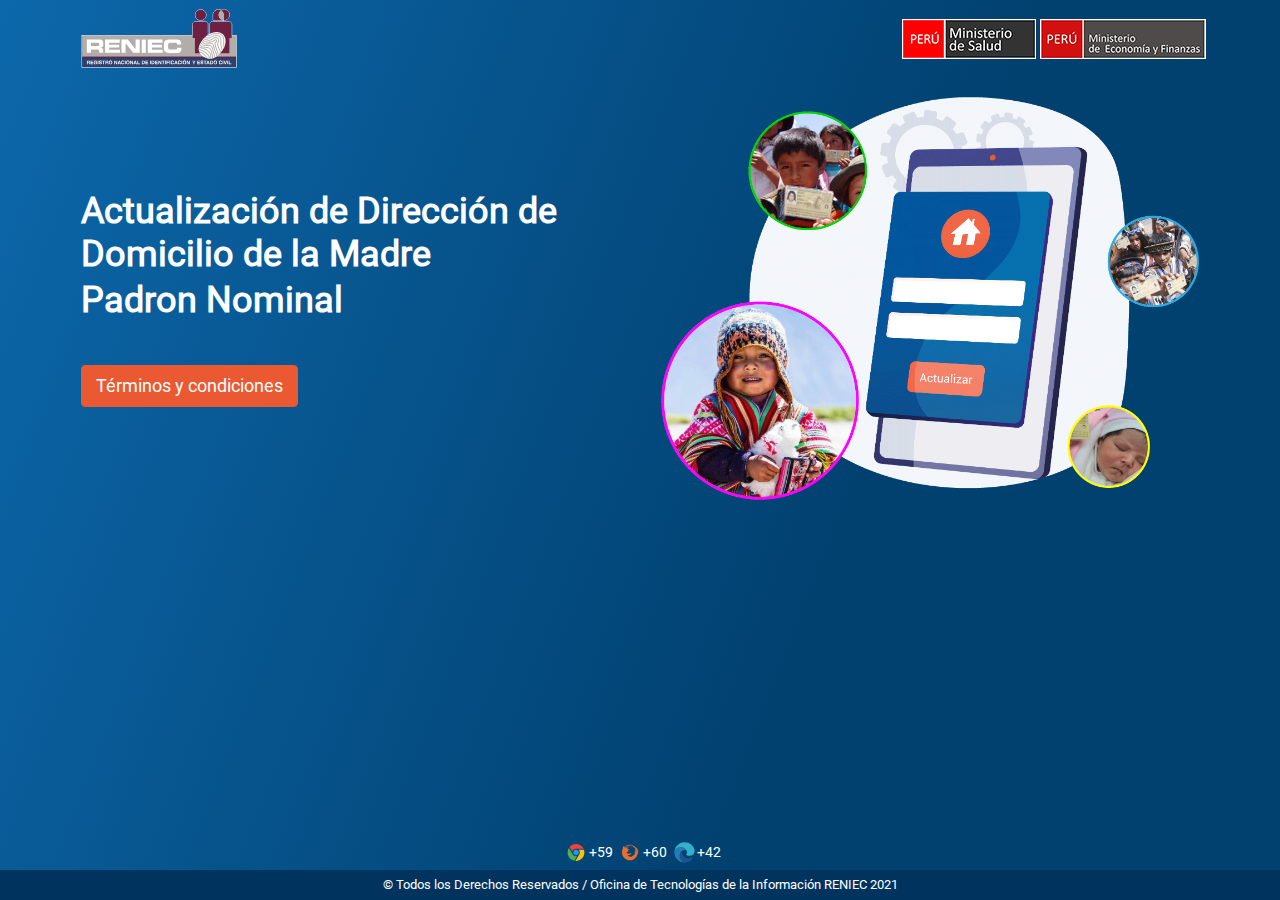
==== commit 5c35d5df: "change text" ====
--- a/index.html
+++ b/index.html
@@ -601,7 +601,7 @@
                     <div class="row align-items-center">
                         <div class="col-xl-6 col-sm-12 col-md-6">
                             <div class="login-data text-center text-md-start">
-                                <h2 class="title-principal mb-1">Actualizacion de Direccion de Domicilio de la Madre </h2>
+                                <h2 class="title-principal mb-1">Actualización de Dirección de Domicilio de la Madre </h2>
                                 <h1 class="title-principal mb-5">Padron Nominal</h1>
                                 <!-- <h5 class="subtitle-principal">Servicios en línea</h5> -->
                                 <button class="btn btn-pri btn-lg" data-toggle="modal" data-target="#ModalTerminos">Términos y condiciones</button>
